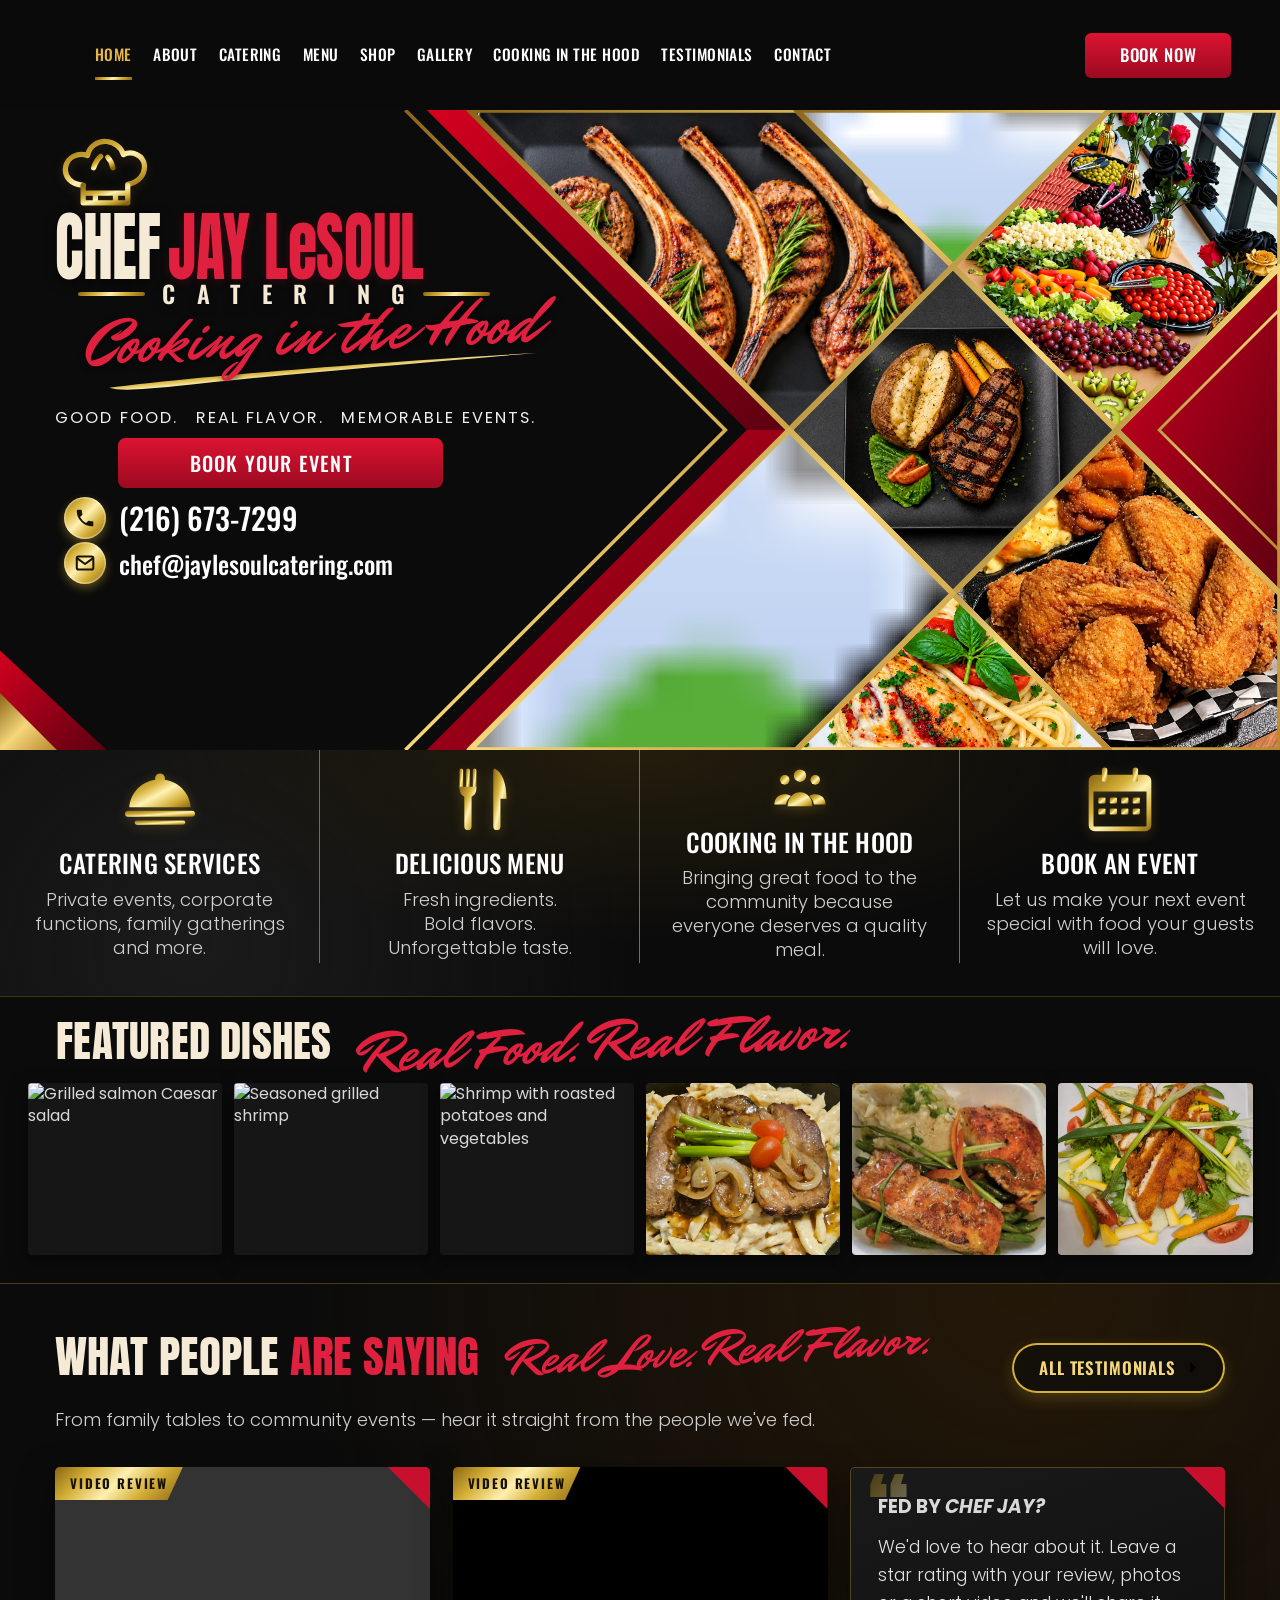
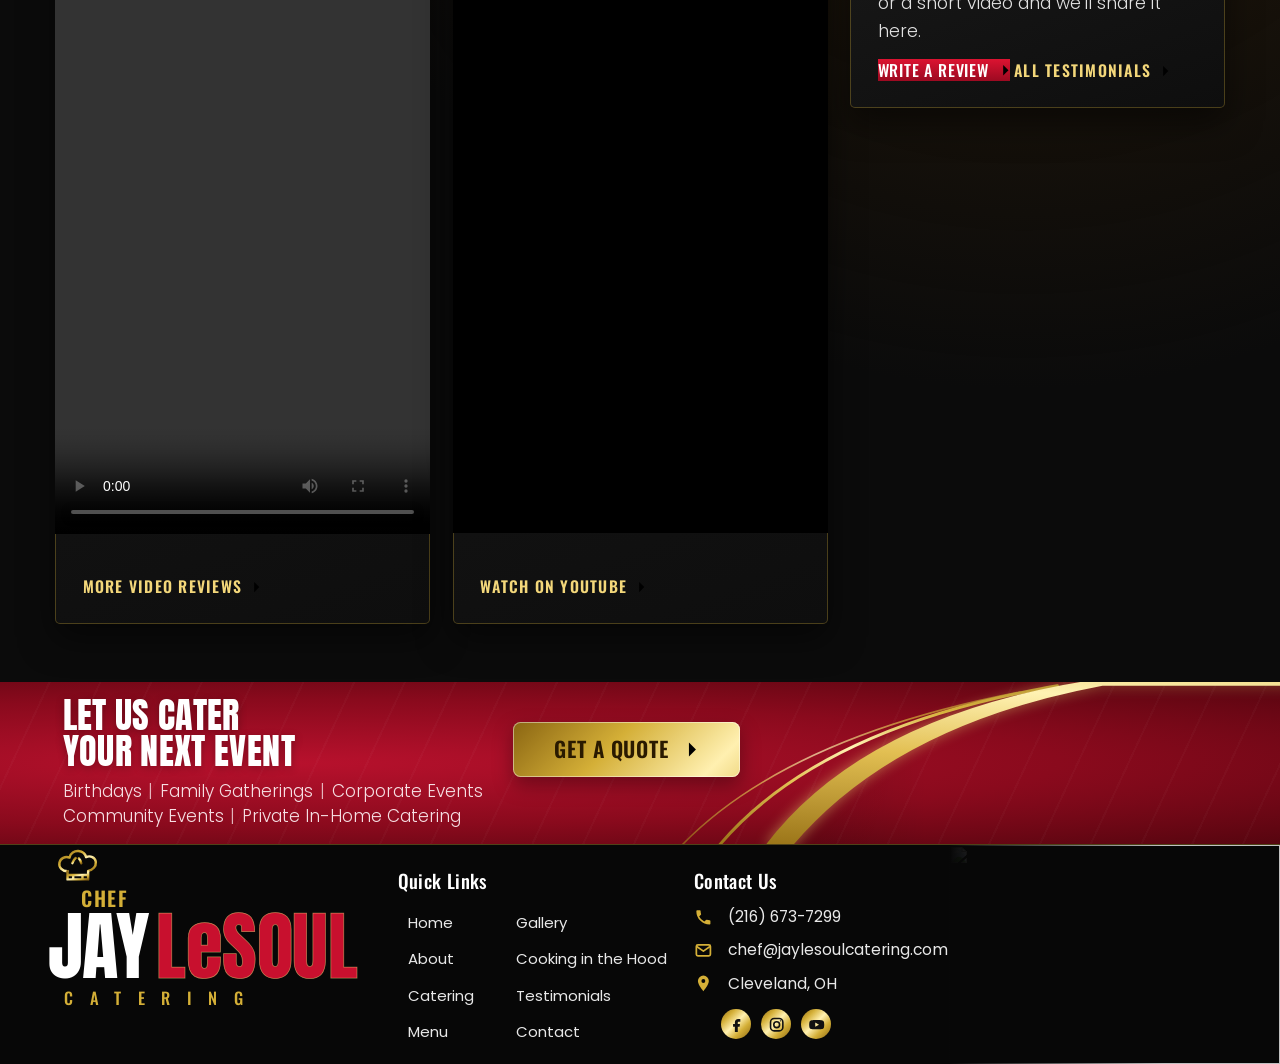
==== index.html @ f5f34d97 "Clean URLs, video fixes, and testimonials system with admin panel - .htaccess: clean URLs (/about in" ====
<!DOCTYPE html>
<html lang="en">
<head>
  <meta charset="UTF-8">
  <meta name="viewport" content="width=device-width, initial-scale=1, viewport-fit=cover">
  <title>Chef Jay LeSoul Catering | Cooking in the Hood — Cleveland, OH</title>
  <meta name="description" content="Chef Jay LeSoul Catering — private dinners, event catering and fruit & veggie platters across Greater Cleveland. Good food. Real flavor. Memorable events.">
  <meta name="theme-color" content="#0a0a0a">
  <link rel="icon" href="assets/images/fav.png">
  <link rel="preconnect" href="https://fonts.googleapis.com">
  <link rel="preconnect" href="https://fonts.gstatic.com" crossorigin>
  <link href="https://fonts.googleapis.com/css2?family=Anton&family=Mr+Dafoe&family=Oswald:wght@400;500;600;700&family=Poppins:wght@300;400;500;600&display=swap" rel="stylesheet">
  <link rel="stylesheet" href="https://cdnjs.cloudflare.com/ajax/libs/font-awesome/7.3.1/css/all.min.css" integrity="sha512-QeR2VH+lsBE5LSAe1Q5EnTBbe7XTBubt8dG93Y7gidSgdMCr8nVqKcfKAMyN96SV8KDbZVTDXChatu5G2KQGzg==" crossorigin="anonymous" referrerpolicy="no-referrer">
  <link rel="stylesheet" href="assets/css/style.css?v=3">
</head>
<body class="page-home">

  <!-- shared SVG defs -->
  <svg width="0" height="0" style="position:absolute" aria-hidden="true">
    <defs>
      <linearGradient id="goldGrad" x1="0" y1="0" x2="1" y2="1"><stop offset="0" stop-color="#8a6512"/><stop offset=".35" stop-color="#d4af37"/><stop offset=".55" stop-color="#fff2b3"/><stop offset=".8" stop-color="#d4af37"/><stop offset="1" stop-color="#8a6512"/></linearGradient>
      <linearGradient id="goldGradH" x1="0" y1="1" x2="1" y2="0"><stop offset="0" stop-color="#9a7418"/><stop offset=".3" stop-color="#e2bf52"/><stop offset=".5" stop-color="#fff2b3"/><stop offset=".75" stop-color="#d4af37"/><stop offset="1" stop-color="#b08a26"/></linearGradient>
      <symbol id="hat" viewBox="0 0 102 80"><g class="hat-o"><path d="M26 54C12 53 4 44 6 33 8 22 20 16 31 20 33 9 43 3 53 4c9 1 17 7 19 15 10-5 23 1 24 12 1 11-7 20-19 22"/><path d="M26 54v20h51V54M26 63h51M40 63v11M63 63v11"/><path d="M38 34c2-6 4-10 8-13M60 34c-1-5-3-9-6-12"/></g></symbol>
      <symbol id="chev" viewBox="0 0 10 16"><path d="M2.5 2l6 6-6 6"/></symbol>
    </defs>
  </svg>

  <div class="progress" id="progress"></div>

  <!-- HEADER -->
  <header class="site-header" id="header">
    <div class="stage header-inner">
      <!-- logo intentionally removed on the home page only (the hero already shows it) -->
      <nav class="nav" id="nav">
        <ul class="nav-list">
          <li><a href="/">Home</a></li>
          <li><a href="/about">About</a></li>
          <li><a href="/catering">Catering</a></li>
          <li><a href="/catering#menu">Menu</a></li>
          <li><a href="/shop">Shop</a></li>
          <li><a href="/gallery">Gallery</a></li>
          <li><a href="/cooking-in-the-hood">Cooking in the Hood</a></li>
          <li><a href="/testimonials">Testimonials</a></li>
          <li><a href="/contact">Contact</a></li>
        </ul>
      </nav>
      <a class="btn-red header-cta" href="/contact#event">Book Now</a>
      <button class="nav-toggle" id="navToggle" aria-label="Open menu" aria-expanded="false" aria-controls="nav"><span></span><span></span><span></span></button>
    </div>
  </header>

<main id="main">

  <!-- ========================= HERO ========================= -->
  <section class="hero">
    <div class="hero-box">
      <svg class="hero-bg" viewBox="-200 0 1800 900" preserveAspectRatio="xMidYMid slice" aria-hidden="true">
        <defs>
          <linearGradient id="hGold" x1="0" y1="0" x2="1" y2="1"><stop offset="0" stop-color="#8a6417"/><stop offset=".5" stop-color="#f5d77a"/><stop offset="1" stop-color="#b8862b"/></linearGradient>
          <linearGradient id="hRed" x1="0" y1="0" x2="1" y2="1"><stop offset="0" stop-color="#d4001f"/><stop offset="1" stop-color="#5c0010"/></linearGradient>
          <clipPath id="hc1"><polygon points="1360,0 1600,0 1600,220 1370,450 1140,220"/></clipPath>
          <clipPath id="hc2"><polygon points="1140,220 1370,450 1140,680 910,450"/></clipPath>
          <clipPath id="hc3"><polygon points="920,0 1360,0 1140,220"/></clipPath>
          <clipPath id="hc4"><polygon points="910,450 1140,680 920,900 460,900"/></clipPath>
          <clipPath id="hc5"><polygon points="920,900 1140,680 1360,900"/></clipPath>
          <clipPath id="hc6"><polygon points="1370,450 1600,680 1600,900 1360,900 1140,680"/></clipPath>
          <clipPath id="hc7"><polygon points="460,0 920,0 1140,220 910,450"/></clipPath>
        </defs>
        <rect x="-200" width="1800" height="900" fill="#0b0b0b"/>
        <polygon points="400,0 460,0 910,450 850,450" fill="url(#hRed)"/>
        <polygon points="850,450 910,450 460,900 400,900" fill="url(#hRed)"/>
        <polyline points="370,0 820,450 370,900" fill="none" stroke="url(#hGold)" stroke-width="5"/>
        <polygon points="-200,760 -200,900 -50,900" fill="url(#hRed)"/>
        <polygon points="-200,820 -200,900 -120,900" fill="url(#hGold)"/>
        <image href="assets/images/new-img-hero-1.jpeg" x="1140" y="0"   width="460" height="450" preserveAspectRatio="xMidYMid slice" clip-path="url(#hc1)"/>
        <image href="assets/images/stack-black-plate.jpeg" x="910"  y="220" width="460" height="460" preserveAspectRatio="xMidYMid slice" clip-path="url(#hc2)"/>
        <image href="assets/images/gallery-12.jpeg" x="920"  y="0"   width="440" height="220" preserveAspectRatio="xMidYMid slice" clip-path="url(#hc3)"/>
        <image href="assets/images/img-new-add.jpeg" x="460"  y="450" width="680" height="450" preserveAspectRatio="xMidYMid slice" clip-path="url(#hc4)"/>
        <image href="assets/images/new-img-hero-6.jpeg" x="920"  y="680" width="440" height="220" preserveAspectRatio="xMidYMid slice" clip-path="url(#hc5)"/>
        <image href="assets/images/new-img-hero-5.jpeg" x="1140" y="450" width="460" height="450" preserveAspectRatio="xMidYMid slice" clip-path="url(#hc6)"/>
        <image href="assets/images/lamb-chop.jpeg" x="460"  y="0"   width="680" height="450" preserveAspectRatio="xMidYMid slice" clip-path="url(#hc7)"/>
        <polygon points="1370,450 1600,220 1600,680" fill="url(#hRed)"/>
        <polygon points="1430,450 1600,280 1600,620" fill="none" stroke="url(#hGold)" stroke-width="4"/>
        <g fill="none" stroke="url(#hGold)" stroke-width="8" stroke-linejoin="round">
          <polygon points="460,0 920,0 1140,220 910,450"/>
          <polygon points="920,0 1360,0 1140,220"/>
          <polygon points="1360,0 1600,0 1600,220 1370,450 1140,220"/>
          <polygon points="1140,220 1370,450 1140,680 910,450"/>
          <polygon points="1370,450 1600,220 1600,680"/>
          <polygon points="1370,450 1600,680 1600,900 1360,900 1140,680"/>
          <polygon points="920,900 1140,680 1360,900"/>
          <polygon points="910,450 1140,680 920,900 460,900"/>
        </g>
      </svg>

      <div class="hero-text">
        <h1 class="wm">
          <svg class="wm-hat" aria-hidden="true"><use href="#hat"/></svg>
          <span class="wm-line">CHEF<em>JAY LeSOUL</em></span>
          <span class="wm-cat"><i></i><b>CATERING</b><i></i></span>
        </h1>
        <p class="wm-script">Cooking in the Hood
          <svg class="brush" viewBox="0 0 440 40" preserveAspectRatio="none" aria-hidden="true"><path d="M4 30C90 18 230 8 436 5 300 14 170 22 70 34 40 37 14 38 4 30Z" fill="url(#goldGrad)"/></svg>
        </p>
        <p class="hero-tag">GOOD FOOD.<i></i>REAL FLAVOR.<i></i>MEMORABLE EVENTS.</p>
        <a href="/contact#event" class="btn-red btn-book">Book Your Event <i class="fa fa-angle-right"></i></a>
        <ul class="hero-contact">
          <li><a href="tel:+12166737299"><span class="hc-ico"><svg viewBox="0 0 24 24" fill="currentColor"><path d="M6.6 10.8a15.1 15.1 0 0 0 6.6 6.6l2.2-2.2a1 1 0 0 1 1-.25c1.1.37 2.3.57 3.6.57a1 1 0 0 1 1 1V20a1 1 0 0 1-1 1A17 17 0 0 1 3 4a1 1 0 0 1 1-1h3.5a1 1 0 0 1 1 1c0 1.25.2 2.45.57 3.57a1 1 0 0 1-.25 1z"/></svg></span>(216) 673-7299</a></li>
          <li><a href="mailto:chef@jaylesoulcatering.com"><span class="hc-ico"><svg viewBox="0 0 24 24" fill="none" stroke="currentColor" stroke-width="2.2" stroke-linejoin="round"><rect x="3" y="5" width="18" height="14" rx="2"/><path d="m3.5 7 8.5 6 8.5-6"/></svg></span>chef@jaylesoulcatering.com</a></li>
        </ul>
      </div>
    </div>
  </section>
  <!-- SERVICES STRIP -->
  <section class="services">
    <div class="stage svc-grid">
      <a href="/catering" class="svc reveal">
        <svg viewBox="0 0 64 56"><path d="M32 7a4 4 0 0 1 4 4v1.3C48 14.2 56.5 23.5 57.5 35h-51C7.5 23.5 16 14.2 28 12.3V11a4 4 0 0 1 4-4Z"/><rect x="3" y="38" width="58" height="5" rx="2.5"/><rect x="11" y="46" width="42" height="3.5" rx="1.75"/></svg>
        <h3>Catering Services</h3><p>Private events, corporate functions, family gatherings and more.</p>
      </a>
      <a href="/catering#menu" class="svc reveal" data-delay="100">
        <svg viewBox="0 0 64 56"><rect x="15" y="3" width="3" height="17" rx="1.5"/><rect x="20.5" y="3" width="3" height="17" rx="1.5"/><rect x="26" y="3" width="3" height="17" rx="1.5"/><path d="M15 18h14v2a7 7 0 0 1-4 6.3V51a3 3 0 0 1-6 0V26.3A7 7 0 0 1 15 20z"/><path d="M44 3c6.5 3 10 12.5 10 25h-5v23a3 3 0 0 1-6 0V5a2 2 0 0 1 1-2z"/></svg>
        <h3>Delicious Menu</h3><p>Fresh ingredients.<br>Bold flavors.<br>Unforgettable taste.</p>
      </a>
      <a href="/cooking-in-the-hood" class="svc reveal" data-delay="200">
        <svg viewBox="0 0 64 56"><circle cx="32" cy="13" r="7.5"/><circle cx="13.5" cy="18" r="5.8"/><circle cx="50.5" cy="18" r="5.8"/><path d="M17 50c0-10 6.5-17 15-17s15 7 15 17z"/><path d="M1 48c0-7.5 5-12.5 12.5-12.5 3 0 5.5.8 7.5 2.2-3.3 3-5.4 6.4-6 10.3z"/><path d="M63 48c0-7.5-5-12.5-12.5-12.5-3 0-5.5.8-7.5 2.2 3.3 3 5.4 6.4 6 10.3z"/></svg>
        <h3>Cooking in the Hood</h3><p>Bringing great food to the community because everyone deserves a quality meal.</p>
      </a>
      <a href="/contact" class="svc reveal" data-delay="300">
        <svg viewBox="0 0 64 56"><path fill-rule="evenodd" d="M11 8h42a5 5 0 0 1 5 5v37a5 5 0 0 1-5 5H11a5 5 0 0 1-5-5V13a5 5 0 0 1 5-5Zm-1 14v28a1 1 0 0 0 1 1h42a1 1 0 0 0 1-1V22Z"/><rect x="17" y="2" width="4.5" height="12" rx="2.25"/><rect x="42.5" y="2" width="4.5" height="12" rx="2.25"/><rect x="14" y="27" width="6" height="5" rx="1"/><rect x="23.5" y="27" width="6" height="5" rx="1"/><rect x="33" y="27" width="6" height="5" rx="1"/><rect x="42.5" y="27" width="6" height="5" rx="1"/><rect x="14" y="36" width="6" height="5" rx="1"/><rect x="23.5" y="36" width="6" height="5" rx="1"/><rect x="33" y="36" width="6" height="5" rx="1"/><rect x="42.5" y="36" width="6" height="5" rx="1"/></svg>
        <h3>Book an Event</h3><p>Let us make your next event special with food your guests will love.</p>
      </a>
    </div>
  </section>

  <!-- FEATURED DISHES -->
  <section class="featured">
    <div class="stage">
      <div class="f-head"><h2>FEATURED DISHES</h2><span class="f-script">Real Food. Real Flavor.</span></div>
      <div class="f-row">
        <a href="/gallery" class="f-card reveal"><img src="assets/images/food-3.jpeg" alt="Grilled salmon Caesar salad" loading="lazy"></a>
        <a href="/gallery" class="f-card reveal" data-delay="60"><img src="assets/images/home-img-4.jpeg" alt="Seasoned grilled shrimp" loading="lazy"></a>
        <a href="/gallery" class="f-card reveal" data-delay="120"><img src="assets/images/new-gallery-4.jpeg" alt="Shrimp with roasted potatoes and vegetables" loading="lazy"></a>
        <a href="/gallery" class="f-card reveal" data-delay="180"><img src="assets/images/feature-dish-3.jpeg" alt="Chicken with peppers and onions" loading="lazy"></a>
        <a href="/gallery" class="f-card reveal" data-delay="240"><img src="assets/images/feature-dish-2.jpeg" alt="Grilled steak dinner" loading="lazy"></a>
        <a href="/gallery" class="f-card reveal" data-delay="300"><img src="assets/images/feature-dish-1.jpeg" alt="Fried chicken platter" loading="lazy"></a>
      </div>
    </div>
  </section>

  <!-- TESTIMONIALS -->
  <section class="testi" id="testimonials">
    <div class="stage">
      <div class="t-head reveal">
        <h2>WHAT PEOPLE <em>ARE SAYING</em></h2><span class="f-script">Real Love. Real Flavor.</span>
        <a href="/testimonials" class="btn-gold">All Testimonials <svg class="chev"><use href="#chev"/></svg></a>
      </div>
      <p class="t-intro reveal" data-delay="60">From family tables to community events — hear it straight from the people we've fed.</p>
      <div class="t-grid">
        <article class="t-card reveal">
          <div class="t-media vert"><span class="t-kind">Video Review</span>
            <video src="assets/images/testimonial-video-32.mp4#t=0.1" controls playsinline preload="metadata"></video>
          </div>
          <div class="t-body"><a class="t-src" href="/testimonials">More Video Reviews <svg class="chev"><use href="#chev"/></svg></a></div>
        </article>
        <article class="t-card reveal" data-delay="100">
          <div class="t-media vert"><span class="t-kind">Video Review</span>
            <iframe src="https://www.youtube-nocookie.com/embed/Of20yQSj1rA?rel=0&amp;playsinline=1" title="Video testimonial on YouTube" loading="lazy" allow="accelerometer; autoplay; clipboard-write; encrypted-media; gyroscope; picture-in-picture; web-share" allowfullscreen></iframe>
          </div>
          <div class="t-body"><a class="t-src" href="https://youtube.com/shorts/Of20yQSj1rA" target="_blank" rel="noopener">Watch on YouTube <svg class="chev"><use href="#chev"/></svg></a></div>
        </article>
        <article class="t-card t-cta reveal" data-delay="200">
          <div class="t-body"><span class="t-mark" aria-hidden="true">&ldquo;</span>
            <h3>FED BY <em>CHEF JAY?</em></h3>
            <p>We'd love to hear about it. Leave a star rating with your review, photos or a short video and we'll share it here.</p>
            <a href="/account/submit" class="btn-red">Write a Review <svg class="chev"><use href="#chev"/></svg></a>
            <a class="t-src" href="/testimonials">All Testimonials <svg class="chev"><use href="#chev"/></svg></a>
          </div>
        </article>
      </div>
    </div>
  </section>

  <!-- CTA BAND -->
  <section class="cta">
    <div class="cta-media"><img src="assets/images/gallery-14.jpeg" alt="Seasoned grilled shrimp" loading="lazy"></div>
    <svg class="cta-swoosh" viewBox="0 0 404 130" aria-hidden="true">
      <path class="sw-line" pathLength="100" stroke-width="1.2" opacity=".7" d="M-74 130Q10 44 196 8"/>
      <path class="sw-line" pathLength="100" stroke-width="2.4" d="M-44 130Q36 36 226 3"/>
      <path class="sw-ribbon" d="M-8 131Q70 28 250 -1L3000 -1 3000 3 262 3Q96 34 14 131Z"/>
    </svg>
    <div class="stage">
      <div class="cta-copy reveal">
        <h2>LET US CATER<br>YOUR NEXT EVENT</h2>
        <p>Birthdays<span>|</span>Family Gatherings<span>|</span>Corporate Events<br>Community Events<span>|</span>Private In-Home Catering</p>
      </div>
      <a href="/contact#event" class="btn-quote">GET A QUOTE <svg class="chev"><use href="#chev"/></svg></a>
    </div>
  </section>

</main>

<!-- FOOTER -->
<footer class="site-footer">
  <div class="f-img"><img src="assets/images/gallery-13.jpeg" alt="" loading="lazy"></div>
  <div class="stage">
    <a class="logo f-logo" href="/" style="--s:60" aria-label="Chef Jay LeSoul Catering home">
      <span class="l-top"><small>CHEF</small><svg class="l-hat"><use href="#hat"/></svg></span>
      <span class="l-main"><b>JAY</b><i>LeSOUL</i></span>
      <span class="l-sub">CATERING</span>
    </a>
    <div class="f-col f-links">
      <h4>Quick Links</h4>
      <ul>
        <li><a href="/"><i class="fa fa-angle-right"></i> Home</a></li>
        <li><a href="/about"><i class="fa fa-angle-right"></i> About</a></li>
        <li><a href="/catering"><i class="fa fa-angle-right"></i> Catering</a></li>
        <li><a href="/catering#menu"><i class="fa fa-angle-right"></i> Menu</a></li>
        <li><a href="/gallery"><i class="fa fa-angle-right"></i> Gallery</a></li>
        <li><a href="/cooking-in-the-hood"><i class="fa fa-angle-right"></i> Cooking in the Hood</a></li>
        <li><a href="/testimonials"><i class="fa fa-angle-right"></i> Testimonials</a></li>
        <li><a href="/contact"><i class="fa fa-angle-right"></i> Contact</a></li>
      </ul>
    </div>
    <div class="f-col f-contact">
      <h4>Contact Us</h4>
      <ul>
        <li><svg viewBox="0 0 24 24" fill="currentColor"><path d="M6.6 10.8a15.1 15.1 0 0 0 6.6 6.6l2.2-2.2a1 1 0 0 1 1-.25c1.1.37 2.3.57 3.6.57a1 1 0 0 1 1 1V20a1 1 0 0 1-1 1A17 17 0 0 1 3 4a1 1 0 0 1 1-1h3.5a1 1 0 0 1 1 1c0 1.25.2 2.45.57 3.57a1 1 0 0 1-.25 1z"/></svg><a href="tel:+12166737299">(216) 673-7299</a></li>
        <li><svg viewBox="0 0 24 24" fill="none" stroke="currentColor" stroke-width="2.2" stroke-linejoin="round"><rect x="3" y="5" width="18" height="14" rx="2"/><path d="m3.5 7 8.5 6 8.5-6"/></svg><a href="mailto:chef@jaylesoulcatering.com">chef@jaylesoulcatering.com</a></li>
        <li><svg viewBox="0 0 24 24" fill="currentColor"><path d="M12 2a7 7 0 0 0-7 7c0 5 7 13 7 13s7-8 7-13a7 7 0 0 0-7-7zm0 9.5A2.5 2.5 0 1 1 12 6.5a2.5 2.5 0 0 1 0 5z"/></svg>Cleveland, OH</li>
      </ul>
      <div class="socials">
        <a href="https://www.facebook.com/profile.php?id=61592830652017" target="_blank" aria-label="Facebook"><svg viewBox="0 0 24 24" fill="currentColor"><path d="M14 8h3V4h-3c-2.8 0-4.5 1.8-4.5 4.6V11H7v4h2.5v7h4v-7H16l.5-4h-3V9c0-.6.4-1 1-1z"/></svg></a>
        <a href="https://www.instagram.com/jamesthomasgarrett/" target="_blank" aria-label="Instagram"><svg viewBox="0 0 24 24" fill="none" stroke="currentColor" stroke-width="2.2"><rect x="3.5" y="3.5" width="17" height="17" rx="5"/><circle cx="12" cy="12" r="4"/><circle cx="17.3" cy="6.7" r="1" fill="currentColor" stroke="none"/></svg></a>
        <a href="https://www.youtube.com/@jamesthomasgarrettiii3124" target="_blank" aria-label="YouTube"><svg viewBox="0 0 24 24" fill="currentColor"><path d="M22 8.2a3 3 0 0 0-2.1-2.1C18 5.6 12 5.6 12 5.6s-6 0-7.9.5A3 3 0 0 0 2 8.2 31 31 0 0 0 1.6 12 31 31 0 0 0 2 15.8a3 3 0 0 0 2.1 2.1c1.9.5 7.9.5 7.9.5s6 0 7.9-.5a3 3 0 0 0 2.1-2.1 31 31 0 0 0 .4-3.8 31 31 0 0 0-.4-3.8zM10 15V9l5.2 3z"/></svg></a>
      </div>
    </div>
  </div>
</footer>

<a href="#" class="to-top" id="toTop" aria-label="Back to top">↑</a>
<script src="assets/js/script.js?v=3"></script>
</body>
</html>
---- assets/css/style.css ----
/* =========================================================
   CHEF JAY LeSOUL CATERING — assets/css/style.css
   1u = 1px of the 1024px desktop design. Every size uses --u,
   so the whole site scales as one picture: phone = desktop, smaller.
   ========================================================= */
:root{
  --u:min(calc(100vw / 1024), 1.6px);
  --black:#0a0a0a;--red:#c8102e;--red-d:#8a0a1d;--gold:#d4af37;--gold-l:#f3d77a;
  --cream:#f4ead6;
  --goldgrad:linear-gradient(135deg,#8a6512 0%,#d4af37 24%,#fff0b0 48%,#d4af37 70%,#8a6512 100%);
  --kraftgrad:linear-gradient(160deg,#f2e7cf 0%,#e4d6b8 55%,#d6c49e 100%);
  --marble:
    linear-gradient(118deg,rgba(0,0,0,0) 0 6%,rgba(0,0,0,.045) 12%,rgba(0,0,0,0) 19%),
    linear-gradient(118deg,rgba(0,0,0,0) 0 36%,rgba(0,0,0,.04) 43%,rgba(0,0,0,0) 50%),
    linear-gradient(160deg,#ffffff 0%,#fbfaf8 55%,#f2efea 100%);
  --darkband:radial-gradient(ellipse at 50% 0%,#231d0c 0%,rgba(10,10,10,0) 55%),radial-gradient(circle at 15% 80%,#1b1b1b,transparent 40%),#0b0b0b;
  --f-disp:'Anton',Impact,sans-serif;--f-head:'Oswald',sans-serif;--f-script:'Mr Dafoe',cursive;--f-body:'Poppins',system-ui,sans-serif;
  --hh:calc(88*var(--u));--ease:cubic-bezier(.2,.75,.2,1);
}
/* exact width without the scrollbar */
@supports (width:1cqw){:root{--u:min(calc(100cqw / 1024), 1.6px)}}

/* ---------- base ---------- */
*{box-sizing:border-box;margin:0;padding:0}
html{scroll-behavior:smooth;-webkit-text-size-adjust:100%;text-size-adjust:100%;overflow-x:hidden}
body{font-family:var(--f-body);background:var(--black);color:#222;overflow-x:hidden;line-height:1.4;container-type:inline-size}
body.page-shop{color:#eee}
body.nav-lock{overflow:hidden}
img{display:block;max-width:100%}
a{color:inherit;text-decoration:none}
ul{list-style:none}
button{font:inherit;border:0;background:none;cursor:pointer}
.stage{position:relative;margin:0 auto;max-width:calc(1024*var(--u))}

/* ---------- progress / to-top / reveal ---------- */
.progress{position:fixed;top:0;left:0;height:3px;width:0;background:var(--goldgrad);z-index:1000}
.to-top{position:fixed;right:20px;bottom:20px;width:46px;height:46px;border-radius:50%;background:var(--goldgrad);color:#1a1200;display:grid;place-items:center;font-size:20px;font-weight:700;box-shadow:0 10px 25px rgba(0,0,0,.35);opacity:0;visibility:hidden;transform:translateY(20px);transition:.4s var(--ease);z-index:800}
.to-top.show{opacity:1;visibility:visible;transform:none}
.reveal{opacity:0;transform:translateY(24px);transition:opacity .9s var(--ease),transform .9s var(--ease)}
.reveal.in{opacity:1;transform:none}
@media(prefers-reduced-motion:reduce){.reveal{opacity:1;transform:none;transition:none}*{animation:none!important}}

@keyframes shine{to{background-position:200% center}}
@keyframes fadeIn{to{opacity:1}}
@keyframes draw{to{stroke-dashoffset:0}}
@keyframes kb{from{transform:scale(1.02)}to{transform:scale(1.12)}}
@keyframes float{0%,100%{transform:translateY(0) rotate(-3deg)}50%{transform:translateY(-10px) rotate(-1deg)}}

/* ---------- buttons ---------- */
.btn-red,.btn-gold,.btn-goldfill{display:inline-flex;align-items:center;justify-content:center;gap:calc(10*var(--u));font-family:var(--f-head);letter-spacing:.05em;text-transform:uppercase;white-space:nowrap;transition:transform .3s var(--ease),box-shadow .3s,filter .3s,background .3s}
.btn-red{background:linear-gradient(180deg,#dc1331,#9c0a21);color:#fff;font-weight:500;}
.btn-red:hover{transform:translateY(-2px);filter:brightness(1.08);box-shadow:inset 0 0 0 1.5px var(--gold-l),0 10px 24px rgba(200,16,46,.45)}
.btn-gold{color:#1d1300;font-weight:600;background:#fff;box-shadow:inset 0 0 0 2px var(--gold),0 6px 16px rgba(212,175,55,.22)}
.btn-gold:hover{transform:translateY(-2px);background:var(--goldgrad);background-size:200% auto;box-shadow:0 10px 24px rgba(212,175,55,.4)}
.btn-goldfill{gap:calc(12*var(--u));background:var(--goldgrad);background-size:200% auto;color:#2a1a00;font-weight:600;box-shadow:0 8px 20px rgba(0,0,0,.35),inset 0 0 0 1px rgba(255,255,255,.45);animation:shine 5s linear infinite}
.btn-goldfill:hover{transform:translateY(-2px)}
.chev{width:.55em;height:.9em;flex-shrink:0;transition:transform .3s}
.chev path{fill:none;stroke:currentColor;stroke-width:2.6;stroke-linecap:round;stroke-linejoin:round}
a:hover>.chev{transform:translateX(3px)}

/* ---------- logo (size via --s) ---------- */
.logo{display:inline-flex;flex-direction:column;align-items:flex-start;font-size:calc(var(--s)*var(--u));line-height:1;flex-shrink:0}
.l-top{display:flex;align-items:flex-end;gap:.1em;height:.72em;margin-left:.45em}
.l-top small{font-family:var(--f-head);font-weight:600;font-size:.27em;letter-spacing:.08em;color:var(--gold);margin-bottom:.06em}
.l-hat{width:.55em;height:.95em;margin:0 0 .1em -1.05em}
.l-main{display:flex;gap:.1em;font-family:var(--f-disp);font-size:1em;letter-spacing:-.005em;line-height:1}
.l-main b{font-weight:400;color:#fff}
.l-main i{font-style:normal;color:var(--red);-webkit-text-stroke:.01em rgba(243,215,122,.55)}
.l-sub{font-family:var(--f-head);font-weight:500;font-size:.22em;letter-spacing:1em;color:var(--gold);margin:.35em 0 0 1em}
.hat-o{fill:none;stroke:url(#goldGrad);stroke-width:6;stroke-linecap:round;stroke-linejoin:round}

/* ---------- header ---------- */
.site-header{position:fixed;top:0;left:0;right:0;z-index:900;height:var(--hh);background:#0a0a0a;transition:box-shadow .3s}
.site-header.scrolled{box-shadow:0 10px 30px rgba(0,0,0,.55)}
.header-inner{display:flex;justify-content:space-between;align-items:center;height:100%;padding:0 calc(39*var(--u)) 0 calc(40*var(--u))}
.site-header .logo{width:calc(182*var(--u))}
.nav{display:flex;align-items:center;margin-left:calc(80*var(--u))}
.nav-list{display:flex;gap:calc(23*var(--u))}
.nav-list a{position:relative;display:block;padding:calc(6*var(--u)) 0;font-family:var(--f-head);font-weight:500;font-size:calc(12.3*var(--u));letter-spacing:.03em;text-transform:uppercase;color:#fff;white-space:nowrap;transition:color .3s}
.nav-list a::after{content:"";position:absolute;left:0;bottom:calc(-5*var(--u));height:calc(2*var(--u));width:0;background:var(--goldgrad);transition:width .35s var(--ease)}
.nav-list a:hover,.nav-list a.active{color:#e2b64b}
.nav-list a:hover::after,.nav-list a.active::after{width:100%}
.header-cta{margin-left:auto;width:calc(117*var(--u));height:calc(36*var(--u));border-radius:calc(5*var(--u));font-size:calc(13.5*var(--u))}

/* =========================================================
   SHARED HERO PIECES (inner pages)
   ========================================================= */
.phero,.about{position:relative;margin-top:var(--hh);overflow:hidden;color:#1d1d1d;background:var(--marble)}
.phero-streak,.about-streak{position:absolute;top:0;height:100%;right:calc(150*var(--u));width:calc(260*var(--u));z-index:1;pointer-events:none;overflow:visible}
.phero-swoosh,.about-swoosh,.shero-swoosh{position:absolute;left:0;bottom:0;width:calc(430*var(--u));height:calc(56*var(--u));z-index:1;pointer-events:none}
.eyebrow{display:inline-flex;align-items:center;gap:calc(10*var(--u));font-family:var(--f-head);font-weight:600;font-size:calc(12*var(--u));letter-spacing:.42em;color:var(--red);text-transform:uppercase}
.eyebrow::before{content:"";width:calc(34*var(--u));height:calc(3*var(--u));border-radius:3px;background:var(--goldgrad)}
.phero h1,.about h1{margin-top:calc(10*var(--u));font-family:var(--f-disp);font-weight:400;font-size:calc(62*var(--u));line-height:.94;letter-spacing:-.005em;color:#111;text-shadow:0 2px 6px rgba(0,0,0,.1)}
.phero h1 em,.about h1 em{font-style:normal;color:var(--red);text-shadow:0 2px 8px rgba(200,16,46,.2)}
.phero-script,.about-script{position:relative;display:inline-block;margin:calc(8*var(--u)) 0 0 calc(4*var(--u));font-family:var(--f-script);font-size:calc(38*var(--u));line-height:1.1;color:#9b0d24;transform:rotate(-2deg);transform-origin:left center;white-space:nowrap}
.brush{position:absolute;left:3%;bottom:calc(-8*var(--u));width:94%;height:calc(14*var(--u));z-index:-1}
.phero-copy,.about-copy{margin-top:calc(24*var(--u));font-size:calc(15*var(--u));font-weight:300;line-height:1.62;color:#2a2a2a}
.phero-copy p+p,.about-copy p+p{margin-top:calc(12*var(--u))}
.phero-copy strong,.about-copy strong{font-weight:600;color:#111}
.phero-copy .hl,.about-copy .hl{color:var(--red);font-weight:500}
.phero-btns,.about-btns{display:flex;gap:calc(16*var(--u));margin-top:calc(30*var(--u))}
.phero-btns .btn-red,.phero-btns .btn-gold,.about-btns .btn-red,.about-btns .btn-gold{height:calc(46*var(--u));padding:0 calc(30*var(--u));border-radius:calc(30*var(--u));font-size:calc(15*var(--u));gap:calc(12*var(--u))}

.phero .stage{display:grid;grid-template-columns:calc(500*var(--u)) 1fr;gap:calc(34*var(--u));align-items:center;padding:calc(44*var(--u)) calc(40*var(--u)) calc(60*var(--u)) calc(44*var(--u));z-index:2}

/* accent triangles */
.p-acc{position:absolute;width:0;height:0;pointer-events:none;z-index:2;border-style:solid}
.p-red{border-color:#c8102e transparent transparent;filter:drop-shadow(0 6px 10px rgba(200,16,46,.35))}
.p-blk{border-color:#111 transparent transparent}
.p-gold{border-color:transparent transparent #d4af37;filter:drop-shadow(0 4px 8px rgba(212,175,55,.4))}

/* angled photo frame (catering, cooking in the hood) */
.frame{position:relative;justify-self:end;width:calc(430*var(--u));aspect-ratio:430/290}
.frame-gold,.frame-img{position:absolute;clip-path:polygon(0 0,88% 0,100% 16%,100% 100%,12% 100%,0 84%)}
.frame-gold{inset:0;background:var(--goldgrad);box-shadow:0 20px 50px rgba(0,0,0,.25)}
.frame-img{inset:calc(5*var(--u));overflow:hidden;background:#1b1b1b}
.frame-img img{width:100%;height:100%;object-fit:cover;transition:transform 1s var(--ease)}
.frame:hover .frame-img img{transform:scale(1.04)}
.frame .p-red{top:calc(-16*var(--u));right:calc(-20*var(--u));border-width:calc(56*var(--u)) calc(32*var(--u)) 0}
.frame .p-blk{bottom:calc(-18*var(--u));right:calc(60*var(--u));border-width:calc(48*var(--u)) calc(28*var(--u)) 0}
.frame .p-gold{top:calc(70*var(--u));left:calc(-24*var(--u));border-width:0 calc(20*var(--u)) calc(34*var(--u))}

/* black/gold badge */
.badge{position:absolute;left:calc(-28*var(--u));bottom:calc(30*var(--u));display:flex;align-items:center;gap:calc(12*var(--u));padding:calc(12*var(--u)) calc(18*var(--u)) calc(12*var(--u)) calc(16*var(--u));background:linear-gradient(135deg,#1a1a1a,#060606);color:#fff;border-radius:calc(8*var(--u));box-shadow:inset 0 0 0 2px var(--gold),0 14px 30px rgba(0,0,0,.4);z-index:3}
.badge b{font-family:var(--f-disp);font-weight:400;font-size:calc(40*var(--u));line-height:1;background:var(--goldgrad);-webkit-background-clip:text;background-clip:text;color:transparent}
.badge span{font-family:var(--f-head);font-weight:500;font-size:calc(13*var(--u));line-height:1.25;letter-spacing:.03em;text-transform:uppercase;max-width:calc(110*var(--u))}
.badge svg{width:calc(34*var(--u));height:calc(34*var(--u));fill:url(#goldGrad);flex-shrink:0}
.badge span b{display:block;font-family:var(--f-script);font-size:calc(20*var(--u));letter-spacing:0;text-transform:none}

/* =========================================================
   DARK ICON BANDS (catering, cooking in the hood, about, contact)
   ========================================================= */
.styles,.does,.stats,.info{color:#fff;background:var(--darkband)}
.styles-grid,.does-grid,.stats-grid{display:grid;grid-template-columns:repeat(4,1fr);padding:calc(34*var(--u)) 0}
.info-grid{display:grid;grid-template-columns:repeat(3,1fr);padding:calc(34*var(--u)) 0}
.sty,.do,.stat,.inf{display:flex;flex-direction:column;align-items:center;text-align:center;padding:calc(6*var(--u)) calc(18*var(--u));border-right:1px solid rgba(255,255,255,.12);transition:transform .4s var(--ease)}
.sty:last-child,.do:last-child,.stat:last-child,.inf:last-child{border-right:0}
.sty:hover,.do:hover,.stat:hover,.inf:hover{transform:translateY(-4px)}
.sty svg,.do svg,.inf svg{width:calc(60*var(--u));height:calc(52*var(--u));fill:url(#goldGrad);filter:drop-shadow(0 3px 6px rgba(212,175,55,.25));transition:transform .5s var(--ease)}
.sty:hover svg,.do:hover svg{transform:scale(1.1)}
.sty h3,.do h3,.stat h3,.inf h3{margin:calc(10*var(--u)) 0 calc(5*var(--u));font-family:var(--f-head);font-weight:500;font-size:calc(18*var(--u));letter-spacing:.02em;text-transform:uppercase}
.sty p,.do p,.stat p,.inf p{font-size:calc(13.5*var(--u));font-weight:300;line-height:1.35;color:#d0d0d0}
.stat b{font-family:var(--f-disp);font-weight:400;font-size:calc(46*var(--u));line-height:1;background:var(--goldgrad);-webkit-background-clip:text;background-clip:text;color:transparent;filter:drop-shadow(0 3px 6px rgba(212,175,55,.25))}
.inf{padding:calc(6*var(--u)) calc(22*var(--u))}
.inf svg{width:calc(56*var(--u));height:calc(50*var(--u))}
.inf p{line-height:1.4;max-width:calc(260*var(--u))}

/* white cards with gold/red corner (menu + get involved) */
.m-card,.h-card{position:relative;padding:calc(22*var(--u));border-radius:calc(4*var(--u));box-shadow:0 10px 26px rgba(0,0,0,.08),inset 0 0 0 1px rgba(212,175,55,.35);overflow:hidden;transition:transform .4s var(--ease),box-shadow .4s}
.m-card:hover,.h-card:hover{transform:translateY(-4px);box-shadow:0 18px 36px rgba(0,0,0,.12),inset 0 0 0 1px var(--gold)}
.m-card::before,.h-card::before{content:"";position:absolute;top:0;right:0;width:calc(46*var(--u));height:calc(46*var(--u));background:var(--goldgrad);clip-path:polygon(100% 0,0 0,100% 100%)}
.m-card::after,.h-card::after{content:"";position:absolute;top:0;right:0;width:calc(22*var(--u));height:calc(22*var(--u));background:var(--red);clip-path:polygon(100% 0,0 0,100% 100%)}

/* =========================================================
   HOME
   ========================================================= */
.hero{margin-top:var(--hh);background:#fff;overflow:hidden}
.hero-box{position:relative;margin:0 auto;height:calc(512*var(--u))}
.hero-bg{position:absolute;inset:0;width:100%;height:100%;z-index:0}
.hero-text{position:absolute;left:calc(44*var(--u));top:calc(22*var(--u));z-index:2}
.wm{display:block;font-weight:400}
.wm-hat{display:block;width:calc(80*var(--u));height:calc(56*var(--u));filter:drop-shadow(0 3px 5px rgba(138,101,18,.25))}
.wm-line{display:block;margin-top:calc(14*var(--u));font-family:var(--f-disp);font-size:calc(48*var(--u));line-height:1;letter-spacing:-.005em;white-space:nowrap;color:#111;transform:scaleY(1.28);transform-origin:left bottom;text-shadow:0 2px 6px rgba(0,0,0,.12)}
.wm-line em{font-style:normal;color:var(--red);margin-left:.12em;text-shadow:0 2px 8px rgba(200,16,46,.2)}
.wm-cat{display:flex;align-items:center;gap:calc(14*var(--u));width:calc(330*var(--u));height:calc(22*var(--u));margin:calc(-4*var(--u)) 0 0 calc(18*var(--u))}
.wm-cat i{flex:1;height:calc(3*var(--u));border-radius:3px;background:var(--goldgrad)}
.wm-cat b{font-family:var(--f-head);font-weight:600;font-size:calc(19*var(--u));letter-spacing:.9em;margin-right:-.9em;line-height:1;color:#111}
.wm-script{position:relative;display:inline-block;margin:calc(2*var(--u)) 0 0 calc(24*var(--u));font-family:var(--f-script);font-size:calc(52*var(--u));line-height:1.1;color:#9b0d24;white-space:nowrap;transform:rotate(-3deg);transform-origin:left center;text-shadow:0 2px 4px rgba(0,0,0,.08)}
.wm-script .brush{left:4%;width:96%;bottom:calc(-10*var(--u));height:calc(16*var(--u))}
.hero-tag{margin-top:calc(20*var(--u));font-size:calc(13*var(--u));letter-spacing:.13em;line-height:1.4;color:#1d1d1d;white-space:nowrap}
.hero-tag i{display:inline-block;width:calc(14*var(--u))}
.btn-book{width:calc(260*var(--u));height:calc(40*var(--u));margin:calc(7*var(--u)) 0 0 calc(50*var(--u));border-radius:calc(6*var(--u));font-size:calc(16*var(--u));letter-spacing:.06em;gap:calc(14*var(--u))}
.hero-contact{margin:calc(6*var(--u)) 0 0 calc(7*var(--u))}
.hero-contact li{height:calc(36*var(--u))}
.hero-contact a{display:inline-flex;align-items:center;height:100%;gap:calc(10*var(--u));font-family:var(--f-head);font-weight:500;font-size:calc(24*var(--u));color:#111;white-space:nowrap;transition:color .3s}
.hero-contact li+li a{font-size:calc(20*var(--u))}
.hero-contact a:hover{color:var(--red)}
.hc-ico{display:grid;place-items:center;width:calc(34*var(--u));height:calc(34*var(--u));border-radius:50%;flex-shrink:0;background:var(--goldgrad);box-shadow:0 4px 10px rgba(212,175,55,.4),inset 0 0 0 1.5px rgba(255,255,255,.35)}
.hc-ico svg{width:52%;height:52%;color:#fff}

.services{min-height:calc(197*var(--u));color:#fff;background:var(--darkband)}
.svc-grid{display:grid;grid-template-columns:repeat(4,1fr);height:100%;align-items:center}
.svc{display:flex;flex-direction:column;align-items:center;text-align:center;height:calc(170*var(--u));padding:calc(12*var(--u)) calc(18*var(--u)) 0;border-right:1px solid #896e1f;transition:transform .4s var(--ease)}
.svc:last-child{border-right:0}
.svc:hover{transform:translateY(-4px)}
.svc svg{width:calc(64*var(--u));height:calc(54*var(--u));fill:url(#goldGrad);filter:drop-shadow(0 3px 6px rgba(212,175,55,.25));transition:transform .5s var(--ease)}
.svc:hover svg{transform:scale(1.1)}
.svc h3{margin:calc(10*var(--u)) 0 calc(6*var(--u));font-family:var(--f-head);font-weight:500;font-size:calc(20*var(--u));letter-spacing:.01em;text-transform:uppercase}
.svc p{font-size:calc(14.6*var(--u));font-weight:300;line-height:1.32;color:#d0d0d0}

.featured{background:#fff}
.f-head{display:flex;align-items:baseline;gap:calc(22*var(--u));padding:calc(12*var(--u)) 0 0 calc(45*var(--u))}
.f-head h2{font-family:var(--f-disp);font-weight:400;font-size:calc(34*var(--u));color:#111;letter-spacing:.005em}
.f-script{font-family:var(--f-script);font-size:calc(46*var(--u));color:#a50e27;line-height:1;transform:rotate(-3deg)}
.f-row{display:grid;grid-template-columns:repeat(6,1fr);gap:calc(9*var(--u));padding:calc(8*var(--u)) calc(22*var(--u)) calc(22*var(--u))}
.f-card{position:relative;height:calc(138*var(--u));border-radius:calc(3*var(--u));overflow:hidden;background:#eee;box-shadow:0 4px 12px rgba(0,0,0,.12)}
.f-card img{width:100%;height:100%;object-fit:cover;transition:transform .8s var(--ease)}
.f-card:hover img{transform:scale(1.08)}

/* =========================================================
   ABOUT
   ========================================================= */
.about .stage{display:grid;grid-template-columns:calc(560*var(--u)) 1fr;gap:calc(30*var(--u));padding:calc(44*var(--u)) calc(40*var(--u)) calc(56*var(--u)) calc(44*var(--u));z-index:2}
.about-script{font-size:calc(40*var(--u))}
.about-copy{margin-top:calc(26*var(--u));max-width:calc(540*var(--u))}
.portrait{position:relative;align-self:center;justify-self:end;width:calc(350*var(--u));aspect-ratio:350/400}
.portrait-frame,.portrait-img{position:absolute;clip-path:polygon(0 0,86% 0,100% 11%,100% 100%,14% 100%,0 89%)}
.portrait-frame{inset:0;background:var(--goldgrad);box-shadow:0 20px 50px rgba(0,0,0,.25)}
.portrait-img{inset:calc(5*var(--u));overflow:hidden;background:#1b1b1b}
.portrait-img img{width:100%;height:100%;object-fit:cover;object-position:center top;transition:transform 1s var(--ease)}
.portrait:hover .portrait-img img{transform:scale(1.04)}
.portrait-img::after{content:"";position:absolute;inset:0;background:linear-gradient(180deg,rgba(0,0,0,0) 60%,rgba(0,0,0,.35) 100%)}
.portrait .p-red{top:calc(-16*var(--u));right:calc(-22*var(--u));border-width:calc(58*var(--u)) calc(34*var(--u)) 0}
.portrait .p-blk{bottom:calc(-18*var(--u));right:calc(40*var(--u));border-width:calc(52*var(--u)) calc(30*var(--u)) 0}
.portrait .p-gold{top:calc(120*var(--u));left:calc(-26*var(--u));border-width:0 calc(22*var(--u)) calc(38*var(--u))}
.portrait .badge{bottom:calc(36*var(--u))}
.portrait .badge span{max-width:calc(100*var(--u))}

.story{background:#fff;color:#1d1d1d}
.story .stage{display:grid;grid-template-columns:1fr 1fr;gap:calc(40*var(--u));padding:calc(50*var(--u)) calc(44*var(--u))}
.story h2{font-family:var(--f-disp);font-weight:400;font-size:calc(32*var(--u));line-height:1;color:#111}
.story h2 em{font-style:normal;color:var(--red)}
.story .f-script{display:block;margin:calc(6*var(--u)) 0 calc(16*var(--u)) calc(4*var(--u));font-size:calc(34*var(--u));transform:rotate(-2deg);transform-origin:left center}
.story p{font-size:calc(14.5*var(--u));font-weight:300;line-height:1.62;color:#2a2a2a}
.story p+p{margin-top:calc(10*var(--u))}
.story ul{margin-top:calc(14*var(--u));display:grid;gap:calc(9*var(--u))}
.story li{display:flex;align-items:flex-start;gap:calc(10*var(--u));font-size:calc(14.5*var(--u));color:#222}
.story li::before{content:"";flex-shrink:0;margin-top:calc(5*var(--u));width:calc(12*var(--u));height:calc(12*var(--u));border-radius:50%;background:var(--goldgrad);box-shadow:0 2px 6px rgba(212,175,55,.45)}
.story-col{position:relative;padding-left:calc(22*var(--u))}
.story-col::before{content:"";position:absolute;left:0;top:calc(4*var(--u));bottom:calc(4*var(--u));width:calc(3*var(--u));border-radius:3px;background:var(--goldgrad)}

/* =========================================================
   CATERING
   ========================================================= */
.page-catering .phero h1{font-size:calc(66*var(--u))}
.page-catering .phero-script{font-size:calc(40*var(--u))}
.checks{display:grid;grid-template-columns:1fr 1fr;gap:calc(12*var(--u)) calc(20*var(--u));margin-top:calc(22*var(--u))}
.checks li{display:flex;align-items:center;gap:calc(10*var(--u));font-size:calc(15*var(--u));color:#1a1a1a}
.checks li i{display:grid;place-items:center;width:calc(22*var(--u));height:calc(22*var(--u));border-radius:50%;flex-shrink:0;background:var(--goldgrad);box-shadow:0 3px 8px rgba(212,175,55,.4),inset 0 0 0 1.5px rgba(255,255,255,.35)}
.checks li i svg{width:58%;height:58%}

.menu{background:#fff;color:#1d1d1d;scroll-margin-top:var(--hh)}
.menu .stage{padding:calc(44*var(--u)) calc(44*var(--u)) calc(50*var(--u))}
.m-head,.h-head{display:flex;align-items:baseline;gap:calc(22*var(--u))}
.m-head h2{font-family:var(--f-disp);font-weight:400;font-size:calc(38*var(--u));line-height:1;color:#111}
.m-head .f-script,.h-head .f-script{font-size:calc(42*var(--u));transform-origin:left center}
.m-intro{margin-top:calc(10*var(--u));max-width:calc(620*var(--u));font-size:calc(14.5*var(--u));font-weight:300;line-height:1.6;color:#2a2a2a}
.m-grid{display:grid;grid-template-columns:repeat(3,1fr);gap:calc(18*var(--u));margin-top:calc(26*var(--u))}
.m-card{background:linear-gradient(160deg,#ffffff,#f7f4ee);padding-bottom:calc(20*var(--u))}
.m-card h3{font-family:var(--f-head);font-weight:600;font-size:calc(19*var(--u));letter-spacing:.03em;text-transform:uppercase;color:#111;padding-bottom:calc(8*var(--u));margin-bottom:calc(10*var(--u));border-bottom:2px solid transparent;border-image:var(--goldgrad) 1}
.m-card li{position:relative;padding-left:calc(16*var(--u));font-size:calc(14*var(--u));line-height:1.45;color:#2a2a2a}
.m-card li+li{margin-top:calc(5*var(--u))}
.m-card li::before{content:"";position:absolute;left:0;top:calc(7*var(--u));width:calc(7*var(--u));height:calc(7*var(--u));border-radius:50%;background:var(--goldgrad)}
.m-note{display:flex;align-items:center;gap:calc(14*var(--u));margin-top:calc(26*var(--u));padding:calc(16*var(--u)) calc(22*var(--u));background:linear-gradient(135deg,#1a1a1a,#060606);color:#fff;border-radius:calc(6*var(--u));box-shadow:inset 0 0 0 2px var(--gold),0 12px 28px rgba(0,0,0,.25)}
.m-note b{font-family:var(--f-disp);font-weight:400;font-size:calc(36*var(--u));line-height:1;background:var(--goldgrad);-webkit-background-clip:text;background-clip:text;color:transparent;flex-shrink:0}
.m-note p{font-size:calc(14*var(--u));font-weight:300;line-height:1.5;color:#eee}
.m-note p strong{font-weight:600;color:#fff}
.m-note .btn-red{margin-left:auto;height:calc(42*var(--u));padding:0 calc(24*var(--u));border-radius:calc(6*var(--u));font-size:calc(14*var(--u));flex-shrink:0}

.how{background:linear-gradient(160deg,#ffffff 0%,#fbfaf8 55%,#f2efea 100%);color:#1d1d1d;border-top:1px solid rgba(212,175,55,.25)}
.how .stage{padding:calc(40*var(--u)) calc(44*var(--u)) calc(46*var(--u))}
.how h2{font-family:var(--f-disp);font-weight:400;font-size:calc(32*var(--u));line-height:1;color:#111}
.how h2 em{font-style:normal;color:var(--red)}
.steps{display:grid;grid-template-columns:repeat(3,1fr);gap:calc(26*var(--u));margin-top:calc(22*var(--u))}
.step{position:relative;padding-left:calc(64*var(--u))}
.step b{position:absolute;left:0;top:calc(-4*var(--u));font-family:var(--f-disp);font-weight:400;font-size:calc(50*var(--u));line-height:1;background:var(--goldgrad);-webkit-background-clip:text;background-clip:text;color:transparent}
.step h3{font-family:var(--f-head);font-weight:600;font-size:calc(17*var(--u));letter-spacing:.03em;text-transform:uppercase;color:#111}
.step p{margin-top:calc(5*var(--u));font-size:calc(13.8*var(--u));font-weight:300;line-height:1.55;color:#2a2a2a}

/* =========================================================
   COOKING IN THE HOOD
   ========================================================= */
.page-cih .phero .stage{grid-template-columns:calc(520*var(--u)) 1fr}
.page-cih .phero h1{font-size:calc(60*var(--u))}
.page-cih .frame{width:calc(410*var(--u));aspect-ratio:410/270}
.page-cih .badge span{max-width:calc(130*var(--u))}

.quote{position:relative;overflow:hidden;background:#fff;color:#1d1d1d}
.quote .stage{padding:calc(44*var(--u))}
.quote-box{position:relative;padding:calc(30*var(--u)) calc(40*var(--u)) calc(30*var(--u)) calc(60*var(--u));background:linear-gradient(160deg,#ffffff,#f7f4ee);border-radius:calc(4*var(--u));box-shadow:0 10px 26px rgba(0,0,0,.08),inset 0 0 0 1px rgba(212,175,55,.35)}
.quote-box::before{content:"";position:absolute;left:0;top:0;bottom:0;width:calc(6*var(--u));background:var(--goldgrad)}
.quote-box::after{content:"";position:absolute;top:0;right:0;width:calc(56*var(--u));height:calc(56*var(--u));background:var(--red);clip-path:polygon(100% 0,0 0,100% 100%)}
.quote-mark{position:absolute;left:calc(18*var(--u));top:calc(8*var(--u));font-family:var(--f-disp);font-size:calc(90*var(--u));line-height:1;background:var(--goldgrad);-webkit-background-clip:text;background-clip:text;color:transparent;opacity:.8}
.quote-box p{font-family:var(--f-script);font-size:calc(34*var(--u));line-height:1.25;color:#9b0d24}
.quote-box cite{display:block;margin-top:calc(14*var(--u));font-style:normal;font-family:var(--f-head);font-weight:600;font-size:calc(14*var(--u));letter-spacing:.14em;text-transform:uppercase;color:#111}
.quote-box cite span{font-weight:400;color:#666;letter-spacing:.06em;text-transform:none;margin-left:.6em}

.help{background:linear-gradient(160deg,#ffffff 0%,#fbfaf8 55%,#f2efea 100%);color:#1d1d1d;border-top:1px solid rgba(212,175,55,.25)}
.help .stage{padding:calc(40*var(--u)) calc(44*var(--u)) calc(48*var(--u))}
.h-head h2{font-family:var(--f-disp);font-weight:400;font-size:calc(36*var(--u));line-height:1;color:#111}
.h-head h2 em{font-style:normal;color:var(--red)}
.h-head .f-script{font-size:calc(40*var(--u))}
.h-grid{display:grid;grid-template-columns:repeat(3,1fr);gap:calc(18*var(--u));margin-top:calc(24*var(--u))}
.h-card{background:#fff;padding-top:calc(24*var(--u))}
.h-card b{display:block;font-family:var(--f-disp);font-weight:400;font-size:calc(44*var(--u));line-height:1;background:var(--goldgrad);-webkit-background-clip:text;background-clip:text;color:transparent}
.h-card h3{margin-top:calc(8*var(--u));font-family:var(--f-head);font-weight:600;font-size:calc(19*var(--u));letter-spacing:.03em;text-transform:uppercase;color:#111}
.h-card p{margin-top:calc(8*var(--u));font-size:calc(14*var(--u));font-weight:300;line-height:1.55;color:#2a2a2a}
.h-card a{display:inline-flex;align-items:center;gap:calc(8*var(--u));margin-top:calc(14*var(--u));font-family:var(--f-head);font-weight:600;font-size:calc(13.5*var(--u));letter-spacing:.08em;text-transform:uppercase;color:var(--red);transition:color .3s}
.h-card a:hover{color:var(--red-d)}

/* =========================================================
   CONTACT
   ========================================================= */
.page-contact .phero .stage{grid-template-columns:1fr calc(440*var(--u));gap:calc(40*var(--u));align-items:start}
.page-contact .phero-streak{right:calc(360*var(--u))}
.page-contact .phero-copy{margin-top:calc(22*var(--u));max-width:calc(440*var(--u))}
.c-list{margin-top:calc(24*var(--u))}
.c-list li{display:flex;align-items:center;gap:calc(12*var(--u));height:calc(46*var(--u))}
.c-list a,.c-list span.txt{font-family:var(--f-head);font-weight:500;font-size:calc(24*var(--u));color:#111;white-space:nowrap;transition:color .3s}
.c-list li+li a,.c-list li+li span.txt{font-size:calc(21*var(--u))}
.c-list a:hover{color:var(--red)}
.c-list .hc-ico{width:calc(38*var(--u));height:calc(38*var(--u))}
.c-socials{display:flex;gap:calc(10*var(--u));margin-top:calc(18*var(--u))}
.c-socials a{display:grid;place-items:center;width:calc(36*var(--u));height:calc(36*var(--u));border-radius:50%;background:var(--goldgrad);color:#111;box-shadow:0 4px 10px rgba(212,175,55,.35);transition:transform .3s var(--ease)}
.c-socials a:hover{transform:translateY(-3px) rotate(8deg)}
.c-socials svg{width:56%;height:56%}
.c-hours{display:inline-flex;align-items:center;gap:calc(12*var(--u));margin-top:calc(22*var(--u));padding:calc(10*var(--u)) calc(16*var(--u));background:linear-gradient(135deg,#1a1a1a,#060606);color:#fff;border-radius:calc(8*var(--u));box-shadow:inset 0 0 0 2px var(--gold),0 12px 26px rgba(0,0,0,.3)}
.c-hours b{font-family:var(--f-disp);font-weight:400;font-size:calc(26*var(--u));line-height:1;background:var(--goldgrad);-webkit-background-clip:text;background-clip:text;color:transparent}
.c-hours span{font-family:var(--f-head);font-weight:500;font-size:calc(12.5*var(--u));letter-spacing:.04em;text-transform:uppercase;line-height:1.25}
.c-chef{position:relative;margin-top:calc(26*var(--u));width:calc(300*var(--u));height:calc(190*var(--u))}
.c-chef::before{content:"";position:absolute;left:calc(20*var(--u));right:calc(20*var(--u));bottom:0;height:calc(12*var(--u));border-radius:50%;background:radial-gradient(ellipse,rgba(0,0,0,.35),transparent 70%)}
.c-chef img{position:absolute;bottom:0;left:0;width:100%;height:100%;object-fit:contain;object-position:left bottom;filter:drop-shadow(0 10px 20px rgba(0,0,0,.25))}

.form-wrap{position:relative}
.form-wrap .p-red{top:calc(-16*var(--u));left:calc(-18*var(--u));border-width:calc(48*var(--u)) calc(28*var(--u)) 0}
.form-wrap .p-blk{bottom:calc(-16*var(--u));right:calc(56*var(--u));border-width:calc(44*var(--u)) calc(26*var(--u)) 0}
.form-wrap .p-gold{top:calc(90*var(--u));right:calc(-22*var(--u));border-width:0 calc(18*var(--u)) calc(30*var(--u))}
.form-card{position:relative;padding:calc(30*var(--u)) calc(30*var(--u)) calc(28*var(--u));background:linear-gradient(160deg,#171717,#070707);border-radius:calc(8*var(--u));box-shadow:0 24px 60px rgba(0,0,0,.35),inset 0 0 0 2px var(--gold);clip-path:polygon(0 0,calc(100% - 44*var(--u)) 0,100% calc(44*var(--u)),100% 100%,calc(44*var(--u)) 100%,0 calc(100% - 44*var(--u)))}
.form-card::before{content:"";position:absolute;top:0;right:0;width:calc(44*var(--u));height:calc(44*var(--u));background:var(--goldgrad);clip-path:polygon(100% 0,0 0,100% 100%)}
.form-card::after{content:"";position:absolute;bottom:0;left:0;width:calc(44*var(--u));height:calc(44*var(--u));background:var(--red);clip-path:polygon(0 100%,0 0,100% 100%)}
.form-head{margin-bottom:calc(18*var(--u))}
.form-head h2{font-family:var(--f-disp);font-weight:400;font-size:calc(26*var(--u));line-height:1;color:#fff}
.form-head h2 em{font-style:normal;background:var(--goldgrad);-webkit-background-clip:text;background-clip:text;color:transparent}
.form-head p{margin-top:calc(6*var(--u));font-size:calc(13*var(--u));font-weight:300;color:#cfcfcf}
.field{position:relative;margin-bottom:calc(14*var(--u))}
.field input,.field select,.field textarea{width:100%;height:calc(46*var(--u));padding:calc(14*var(--u)) calc(14*var(--u)) 0;font-family:var(--f-body);font-size:calc(14*var(--u));color:#fff;background:rgba(255,255,255,.06);border:1px solid rgba(212,175,55,.35);border-radius:calc(5*var(--u));outline:0;transition:border-color .3s,box-shadow .3s,background .3s;appearance:none;-webkit-appearance:none}
.field textarea{height:auto;min-height:calc(120*var(--u));padding-top:calc(20*var(--u));resize:vertical}
.field select{padding-top:0;color:#bdbdbd;background-image:linear-gradient(45deg,transparent 50%,var(--gold) 50%),linear-gradient(135deg,var(--gold) 50%,transparent 50%);background-position:calc(100% - 20*var(--u)) 50%,calc(100% - 14*var(--u)) 50%;background-size:calc(6*var(--u)) calc(6*var(--u));background-repeat:no-repeat}
.field select:valid{color:#fff}
.field select option{color:#111;background:#fff}
.field label{position:absolute;left:calc(14*var(--u));top:calc(14*var(--u));font-size:calc(13.5*var(--u));color:#bdbdbd;pointer-events:none;transition:.25s var(--ease)}
.field input:focus,.field select:focus,.field textarea:focus{border-color:var(--gold);background:rgba(255,255,255,.1);box-shadow:0 0 0 3px rgba(212,175,55,.18)}
.field input:focus~label,.field input:not(:placeholder-shown)~label,.field textarea:focus~label,.field textarea:not(:placeholder-shown)~label{top:calc(5*var(--u));font-size:calc(10.5*var(--u));letter-spacing:.08em;text-transform:uppercase;color:var(--gold)}
.field.error input,.field.error select,.field.error textarea{border-color:#ff4d6a;box-shadow:0 0 0 3px rgba(255,77,106,.18)}
.field.error::after{content:"Required";position:absolute;right:calc(12*var(--u));top:calc(-8*var(--u));padding:calc(2*var(--u)) calc(8*var(--u));font-family:var(--f-head);font-size:calc(10*var(--u));letter-spacing:.08em;text-transform:uppercase;color:#fff;background:var(--red);border-radius:20px}
.btn-send{width:100%;height:calc(50*var(--u));margin-top:calc(6*var(--u));border-radius:calc(6*var(--u));font-size:calc(16*var(--u));letter-spacing:.08em;gap:calc(12*var(--u))}
.form-success{display:none;margin-top:calc(14*var(--u));padding:calc(12*var(--u)) calc(14*var(--u));font-size:calc(13*var(--u));line-height:1.5;color:#1a1200;background:var(--goldgrad);border-radius:calc(5*var(--u))}
.form-success.show{display:block}
.form-success b{font-weight:600}
.form-note{margin-top:calc(12*var(--u));font-size:calc(11.5*var(--u));color:#9a9a9a;text-align:center}
.page-contact .btn-quote{width:calc(200*var(--u))}

/* =========================================================
   GALLERY
   ========================================================= */
.page-gallery .phero .stage{display:block;padding:calc(40*var(--u)) calc(40*var(--u)) calc(46*var(--u)) calc(44*var(--u))}
.page-gallery .phero-streak{right:calc(120*var(--u))}
.page-gallery .phero-swoosh{opacity:.9}
.phero-acc{position:absolute;top:0;right:0;width:calc(300*var(--u));height:calc(120*var(--u));z-index:1;pointer-events:none}
.filters{display:flex;gap:calc(10*var(--u));margin-top:calc(26*var(--u))}
.filter{height:calc(38*var(--u));padding:0 calc(22*var(--u));border-radius:calc(30*var(--u));font-family:var(--f-head);font-weight:600;font-size:calc(13.5*var(--u));letter-spacing:.08em;text-transform:uppercase;color:#1d1300;background:#fff;box-shadow:inset 0 0 0 2px var(--gold),0 4px 12px rgba(212,175,55,.18);transition:transform .3s var(--ease),box-shadow .3s,background .3s,color .3s;white-space:nowrap}
.filter:hover{transform:translateY(-2px);background:var(--goldgrad);box-shadow:0 8px 18px rgba(212,175,55,.35)}
.filter.active{color:#fff;background:linear-gradient(180deg,#dc1331,#9c0a21);box-shadow:inset 0 0 0 1.5px rgba(245,205,110,.75),0 6px 16px rgba(200,16,46,.35)}

.gallery-sec{background:#fff}
.gallery-sec .stage{padding:calc(26*var(--u)) calc(22*var(--u)) calc(40*var(--u))}
.gallery{display:grid;grid-template-columns:repeat(4,1fr);gap:calc(10*var(--u))}
.g-item{position:relative;display:block;aspect-ratio:2/3;border-radius:calc(3*var(--u));overflow:hidden;background:#eee;box-shadow:0 4px 12px rgba(0,0,0,.12);transition:transform .45s var(--ease),box-shadow .45s,opacity .5s var(--ease)}
.g-item:hover{transform:translateY(-4px);box-shadow:0 14px 30px rgba(0,0,0,.2),inset 0 0 0 2px var(--gold)}
.g-bg{position:absolute;inset:-25%;z-index:0;background-size:cover;background-position:center;filter:blur(34px) brightness(.8) saturate(1.1);transform:scale(1.2);transition:transform .9s var(--ease)}
.g-bg::after{content:"";position:absolute;inset:0;background:radial-gradient(ellipse at center,rgba(0,0,0,0) 45%,rgba(0,0,0,.35) 100%)}
.g-item img{position:relative;z-index:1;width:100%;height:100%;object-fit:contain;filter:drop-shadow(0 0 14px rgba(0,0,0,.35)) drop-shadow(0 0 40px rgba(0,0,0,.45));transition:transform .9s var(--ease)}
.g-item:hover img{transform:scale(1.03)}
.g-item:hover .g-bg{transform:scale(1.3)}
.g-item::before,.g-item::after{content:"";position:absolute;top:0;right:0;clip-path:polygon(100% 0,0 0,100% 100%);opacity:0;transition:opacity .4s;z-index:2}
.g-item::before{width:calc(34*var(--u));height:calc(34*var(--u));background:var(--goldgrad)}
.g-item::after{width:calc(16*var(--u));height:calc(16*var(--u));background:var(--red)}
.g-item:hover::before,.g-item:hover::after{opacity:1}
.g-item span{position:absolute;left:0;right:0;bottom:0;padding:calc(26*var(--u)) calc(12*var(--u)) calc(10*var(--u));font-family:var(--f-head);font-weight:500;font-size:calc(13*var(--u));letter-spacing:.04em;text-transform:uppercase;color:#fff;background:linear-gradient(180deg,rgba(0,0,0,0),rgba(0,0,0,.78));transform:translateY(100%);transition:transform .45s var(--ease);z-index:2}
.g-item span::before{content:"";display:block;width:calc(26*var(--u));height:calc(2*var(--u));margin-bottom:calc(6*var(--u));border-radius:2px;background:var(--goldgrad)}
.g-item:hover span{transform:none}
.g-item.hide{display:none}

/* lightbox is an overlay, so it stays in px */
.lightbox{position:fixed;inset:0;z-index:1200;display:grid;place-items:center;background:rgba(5,5,5,.94);opacity:0;visibility:hidden;transition:.35s var(--ease)}
.lightbox.open{opacity:1;visibility:visible}
.lightbox img{max-width:min(92vw,1100px);max-height:82vh;object-fit:contain;border-radius:4px;box-shadow:0 0 0 2px var(--gold),0 30px 70px rgba(0,0,0,.7);transform:scale(.96);transition:transform .4s var(--ease)}
.lightbox.open img{transform:none}
.lb-cap{position:absolute;left:50%;bottom:4vh;transform:translateX(-50%);padding:8px 18px;font-family:var(--f-head);font-weight:500;font-size:14px;letter-spacing:.08em;text-transform:uppercase;color:#1a1200;background:var(--goldgrad);border-radius:30px;white-space:nowrap;max-width:90vw;overflow:hidden;text-overflow:ellipsis}
.lb-btn{position:absolute;display:grid;place-items:center;width:44px;height:44px;border-radius:50%;background:var(--goldgrad);color:#1a1200;font-size:24px;line-height:1;box-shadow:0 10px 25px rgba(0,0,0,.45);transition:transform .3s var(--ease),filter .3s;z-index:2}
.lb-close{top:14px;right:14px}
.lb-prev{left:12px;top:50%;transform:translateY(-50%)}
.lb-next{right:12px;top:50%;transform:translateY(-50%)}
.lb-close:hover{transform:scale(1.08)}
.lb-prev:hover,.lb-next:hover{transform:translateY(-50%) scale(1.08)}

/* =========================================================
   SHOP
   ========================================================= */
.shero{position:relative;margin-top:var(--hh);overflow:hidden;color:#fff;background:radial-gradient(ellipse at 75% 40%,#2a1a0a 0%,rgba(10,10,10,0) 45%),radial-gradient(ellipse at 10% 90%,#1a1206 0%,rgba(10,10,10,0) 40%),#0b0b0b}
.shero::before{content:"";position:absolute;inset:0;pointer-events:none;background:repeating-linear-gradient(115deg,transparent 0 46px,rgba(255,255,255,.02) 46px 48px)}
.shero .stage{display:grid;grid-template-columns:calc(470*var(--u)) 1fr;gap:calc(30*var(--u));align-items:center;padding:calc(40*var(--u)) calc(40*var(--u)) calc(60*var(--u)) calc(44*var(--u));z-index:2}
.shero-streak{position:absolute;top:0;height:100%;left:calc(420*var(--u));width:calc(260*var(--u));z-index:1;pointer-events:none;overflow:visible;opacity:.5}
.shero .eyebrow{color:var(--gold)}
.shero h1{margin-top:calc(12*var(--u));font-family:var(--f-disp);font-weight:400;font-size:calc(56*var(--u));line-height:.96;letter-spacing:.005em;color:var(--cream);text-shadow:0 3px 10px rgba(0,0,0,.6)}
.shero h1 em{display:block;font-style:normal;font-family:var(--f-script);font-size:calc(74*var(--u));line-height:1;color:#e0203f;transform:rotate(-3deg);transform-origin:left center;text-shadow:0 3px 8px rgba(0,0,0,.6);margin-top:calc(4*var(--u))}
.shero-sub{margin-top:calc(22*var(--u));font-family:var(--f-head);font-weight:600;font-size:calc(19*var(--u));letter-spacing:.14em;text-transform:uppercase;color:#fff}
.shero-script{display:block;margin-top:calc(4*var(--u));font-family:var(--f-script);font-size:calc(40*var(--u));line-height:1.1;color:var(--gold-l)}
.shero-script b{font-family:var(--f-disp);font-weight:400;font-size:.85em;letter-spacing:.02em;background:var(--goldgrad);-webkit-background-clip:text;background-clip:text;color:transparent}
.shero-copy{margin-top:calc(16*var(--u));max-width:calc(430*var(--u));font-size:calc(14.5*var(--u));font-weight:300;line-height:1.6;color:#d8d8d8}
.shero-btns{display:flex;gap:calc(14*var(--u));margin-top:calc(26*var(--u))}
.shero-btns .btn-red,.shero-btns .btn-goldfill{height:calc(46*var(--u));padding:0 calc(28*var(--u));border-radius:calc(6*var(--u));font-size:calc(15*var(--u))}
.shero-art{position:relative;justify-self:end;width:calc(470*var(--u));height:calc(400*var(--u))}
.shero-art .p-red{top:calc(-14*var(--u));right:calc(40*var(--u));border-width:calc(48*var(--u)) calc(28*var(--u)) 0}
.shero-art .p-gold{top:calc(120*var(--u));left:calc(96*var(--u));border-width:0 calc(18*var(--u)) calc(30*var(--u))}
.art-main{position:absolute;right:0;top:0;width:calc(360*var(--u));height:calc(400*var(--u));overflow:hidden;clip-path:polygon(0 0,86% 0,100% 12%,100% 100%,14% 100%,0 88%);background:#1a1a1a;box-shadow:0 20px 50px rgba(0,0,0,.6)}
.art-main img{width:100%;height:100%;object-fit:cover;object-position:center top}
.art-main::after{content:"";position:absolute;inset:0;box-shadow:inset 0 0 0 calc(3*var(--u)) rgba(212,175,55,.75)}
.art-bottle{position:absolute;left:0;bottom:calc(-10*var(--u));width:calc(170*var(--u));filter:drop-shadow(0 18px 30px rgba(0,0,0,.7));animation:float 6s ease-in-out infinite;z-index:3}
.art-badge{position:absolute;right:calc(-12*var(--u));bottom:calc(16*var(--u));width:calc(104*var(--u));height:calc(104*var(--u));border-radius:50%;display:grid;place-items:center;text-align:center;background:var(--cream);color:#111;box-shadow:0 0 0 calc(3*var(--u)) #111,0 0 0 calc(6*var(--u)) var(--gold),0 14px 30px rgba(0,0,0,.6);transform:rotate(-8deg);z-index:4}
.art-badge span{font-family:var(--f-head);font-weight:700;font-size:calc(11*var(--u));letter-spacing:.14em;text-transform:uppercase;line-height:1.1}
.art-badge b{display:block;font-family:var(--f-script);font-weight:400;font-size:calc(34*var(--u));line-height:1;color:var(--red)}
.art-tag{position:absolute;left:calc(150*var(--u));bottom:calc(-6*var(--u));padding:calc(10*var(--u)) calc(16*var(--u));background:var(--goldgrad);color:#1a1200;font-family:var(--f-head);font-weight:700;font-size:calc(12.5*var(--u));letter-spacing:.1em;text-transform:uppercase;line-height:1.3;clip-path:polygon(0 0,100% 0,96% 100%,4% 100%);box-shadow:0 10px 24px rgba(0,0,0,.5);z-index:3}

.shop{position:relative;background:#0e0e0e;color:#111;border-top:1px solid rgba(212,175,55,.3)}
.shop-head{display:flex;align-items:center;gap:calc(18*var(--u));padding:calc(26*var(--u)) calc(44*var(--u)) calc(18*var(--u))}
.shop-head i{flex:1;height:calc(3*var(--u));border-radius:3px;background:var(--goldgrad)}
.shop-head h2{font-family:var(--f-disp);font-weight:400;font-size:calc(34*var(--u));letter-spacing:.08em;color:var(--cream);text-shadow:0 3px 10px rgba(0,0,0,.6)}
.shop-head h2 em{font-style:normal;color:var(--red)}
.p-grid{display:grid;grid-template-columns:repeat(6,1fr);gap:calc(8*var(--u));padding:0 calc(22*var(--u)) calc(30*var(--u))}
.p-card{position:relative;display:flex;flex-direction:column;background:var(--kraftgrad);border-radius:calc(3*var(--u));overflow:hidden;box-shadow:0 10px 26px rgba(0,0,0,.45),inset 0 0 0 1px rgba(255,255,255,.35);transition:transform .45s var(--ease),box-shadow .45s}
.p-card::before{content:"";position:absolute;inset:0;pointer-events:none;background:repeating-linear-gradient(0deg,rgba(0,0,0,0) 0 3px,rgba(0,0,0,.015) 3px 4px),repeating-linear-gradient(90deg,rgba(0,0,0,0) 0 5px,rgba(0,0,0,.012) 5px 6px)}
.p-card:hover{transform:translateY(-6px);box-shadow:0 20px 40px rgba(0,0,0,.6),inset 0 0 0 2px var(--gold)}
.p-img{position:relative;display:grid;place-items:center;padding:calc(14*var(--u));background:radial-gradient(ellipse at 50% 85%,rgba(0,0,0,.18),transparent 60%)}
.p-img img{max-height:100%;width:auto;max-width:100%;object-fit:contain;filter:drop-shadow(0 12px 16px rgba(0,0,0,.35));transition:transform .6s var(--ease)}
.p-card:hover .p-img img{transform:scale(1.06)}
.p-tag{position:absolute;top:calc(10*var(--u));left:calc(10*var(--u));padding:calc(3*var(--u)) calc(8*var(--u));font-family:var(--f-head);font-weight:700;font-size:calc(9.5*var(--u));letter-spacing:.12em;text-transform:uppercase;color:#fff;background:var(--red);clip-path:polygon(0 0,100% 0,92% 100%,0 100%)}
.p-body{display:flex;flex-direction:column;flex:1;padding:calc(10*var(--u)) calc(12*var(--u)) calc(14*var(--u));text-align:center;border-top:1px dashed rgba(0,0,0,.18)}
.p-body h3{font-family:var(--f-head);font-weight:700;font-size:calc(14.5*var(--u));letter-spacing:.04em;text-transform:uppercase;color:#111;line-height:1.15}
.p-body p{margin-top:calc(6*var(--u));font-size:calc(11.6*var(--u));line-height:1.4;color:#3b3225;flex:1}
.p-price{margin-top:calc(8*var(--u));font-family:var(--f-disp);font-weight:400;font-size:calc(20*var(--u));color:var(--red);letter-spacing:.02em}
.p-price small{font-family:var(--f-head);font-weight:500;font-size:calc(10*var(--u));letter-spacing:.1em;text-transform:uppercase;color:#6b5a3a;margin-left:.3em}
.p-buy{display:inline-flex;align-items:center;justify-content:center;gap:calc(8*var(--u));width:100%;height:calc(34*var(--u));margin-top:calc(10*var(--u));border-radius:calc(3*var(--u));background:linear-gradient(180deg,#dc1331,#9c0a21);color:#fff;font-family:var(--f-head);font-weight:600;font-size:calc(12*var(--u));letter-spacing:.1em;text-transform:uppercase;white-space:nowrap;box-shadow:inset 0 0 0 1px rgba(245,205,110,.55),0 4px 10px rgba(0,0,0,.3);transition:transform .3s var(--ease),filter .3s}
.p-buy:hover{transform:translateY(-2px);filter:brightness(1.1)}
.p-buy svg{width:calc(14*var(--u));height:calc(14*var(--u))}

.vid{position:relative;overflow:hidden;color:#fff;background:radial-gradient(ellipse at 20% 50%,#241808 0%,rgba(10,10,10,0) 50%),#0b0b0b;border-top:1px solid rgba(212,175,55,.25)}
.vid .stage{display:grid;grid-template-columns:calc(380*var(--u)) 1fr;gap:calc(34*var(--u));align-items:center;padding:calc(40*var(--u)) calc(44*var(--u)) calc(46*var(--u))}
.vid h2{font-family:var(--f-disp);font-weight:400;font-size:calc(38*var(--u));line-height:.98;color:var(--cream)}
.vid h2 em{font-style:normal;color:var(--red)}
.vid .scr{display:block;margin:calc(6*var(--u)) 0 0 calc(4*var(--u));font-family:var(--f-script);font-size:calc(34*var(--u));line-height:1;color:var(--gold-l);transform:rotate(-2deg);transform-origin:left center}
.vid p{margin-top:calc(16*var(--u));font-size:calc(14.5*var(--u));font-weight:300;line-height:1.6;color:#d8d8d8}
.uses{display:grid;grid-template-columns:1fr 1fr;gap:calc(8*var(--u)) calc(14*var(--u));margin-top:calc(16*var(--u))}
.uses li{display:flex;align-items:center;gap:calc(8*var(--u));font-family:var(--f-head);font-weight:500;font-size:calc(13.5*var(--u));letter-spacing:.06em;text-transform:uppercase;color:#fff}
.uses li::before{content:"";width:calc(9*var(--u));height:calc(9*var(--u));border-radius:50%;background:var(--goldgrad);flex-shrink:0}
.vid .btn-red{height:calc(44*var(--u));padding:0 calc(26*var(--u));margin-top:calc(22*var(--u));border-radius:calc(6*var(--u));font-size:calc(14.5*var(--u))}
.vid-frame{position:relative;aspect-ratio:16/10;background:#000;clip-path:polygon(0 0,90% 0,100% 14%,100% 100%,10% 100%,0 86%);box-shadow:0 24px 60px rgba(0,0,0,.7)}
.vid-frame::after{content:"";position:absolute;inset:0;pointer-events:none;box-shadow:inset 0 0 0 calc(3*var(--u)) rgba(212,175,55,.8)}
.vid-frame video{width:100%;height:100%;object-fit:cover;display:block}
.vid-badge{position:absolute;left:0;top:0;padding:calc(8*var(--u)) calc(14*var(--u));background:var(--goldgrad);color:#1a1200;font-family:var(--f-head);font-weight:700;font-size:calc(12*var(--u));letter-spacing:.14em;text-transform:uppercase;clip-path:polygon(0 0,100% 0,95% 100%,5% 100%);box-shadow:0 10px 24px rgba(0,0,0,.5);z-index:2}

.cater{position:relative;overflow:hidden;color:#fff;background:#0b0b0b;border-top:1px solid rgba(212,175,55,.3)}
.cater .stage{display:grid;grid-template-columns:calc(300*var(--u)) 1fr calc(260*var(--u));align-items:stretch;min-height:calc(290*var(--u))}
.cat-copy{position:relative;z-index:2;padding:calc(34*var(--u)) 0 calc(34*var(--u)) calc(44*var(--u))}
.cat-copy h2{font-family:var(--f-disp);font-weight:400;font-size:calc(42*var(--u));line-height:.9;color:var(--cream)}
.cat-copy h2 em{display:block;font-style:normal;font-family:var(--f-script);font-size:calc(50*var(--u));line-height:1;color:#e0203f;transform:rotate(-3deg);transform-origin:left center;margin-top:calc(2*var(--u))}
.cat-copy p{margin-top:calc(14*var(--u));font-size:calc(14*var(--u));line-height:1.5;color:#e8e8e8}
.cat-list{display:grid;grid-template-columns:1fr 1fr;gap:calc(8*var(--u)) calc(12*var(--u));margin-top:calc(14*var(--u))}
.cat-list li{display:flex;align-items:center;gap:calc(8*var(--u));font-size:calc(13*var(--u));color:#fff}
.cat-list li i{display:grid;place-items:center;width:calc(18*var(--u));height:calc(18*var(--u));border-radius:50%;background:var(--goldgrad);flex-shrink:0}
.cat-list li i svg{width:60%;height:60%}
.cat-media{position:relative;overflow:hidden}
.cat-media img{position:absolute;inset:0;width:100%;height:100%;object-fit:cover;object-position: top;}
.cat-media::before{content:"";position:absolute;inset:0;z-index:1;background:linear-gradient(90deg,#0b0b0b 0%,rgba(11,11,11,.2) 22%,rgba(11,11,11,0) 50%,rgba(11,11,11,.25) 80%,#0b0b0b 100%)}
.cat-bubble{position:absolute;right:calc(18*var(--u));top:calc(30*var(--u));width:calc(150*var(--u));height:calc(150*var(--u));border-radius:50%;display:grid;place-items:center;text-align:center;padding:calc(16*var(--u));background:#0b0b0b;color:#fff;font-family:var(--f-script);font-size:calc(22*var(--u));line-height:1.1;box-shadow:0 0 0 calc(3*var(--u)) var(--gold),0 14px 30px rgba(0,0,0,.6);transform:rotate(-6deg);z-index:2}
.cat-book{position:relative;z-index:2;display:flex;flex-direction:column;align-items:center;justify-content:center;text-align:center;padding:calc(26*var(--u)) calc(22*var(--u));background:var(--kraftgrad);color:#111;clip-path:polygon(0 0,100% 0,100% 100%,0 100%,4% 50%)}
.cat-book h3{font-family:var(--f-disp);font-weight:400;font-size:calc(36*var(--u));line-height:.9;color:#111}
.cat-book h3 em{display:block;font-style:normal;font-family:var(--f-script);font-size:calc(42*var(--u));line-height:1;color:var(--red);transform:rotate(-3deg)}
.btn-blk{display:inline-flex;align-items:center;justify-content:center;gap:calc(12*var(--u));height:calc(44*var(--u));padding:0 calc(24*var(--u));margin-top:calc(14*var(--u));border-radius:calc(6*var(--u));background:#0b0b0b;color:#fff;font-family:var(--f-head);font-weight:600;font-size:calc(14*var(--u));letter-spacing:.1em;text-transform:uppercase;white-space:nowrap;box-shadow:inset 0 0 0 1.5px var(--gold),0 8px 20px rgba(0,0,0,.35);transition:transform .3s var(--ease)}
.btn-blk:hover{transform:translateY(-2px)}
.btn-blk svg{width:calc(16*var(--u));height:calc(16*var(--u));fill:url(#goldGrad)}
.perks{display:grid;grid-template-columns:repeat(3,1fr);gap:calc(8*var(--u));margin-top:calc(18*var(--u));width:100%}
.perks li{display:flex;flex-direction:column;align-items:center;gap:calc(5*var(--u));font-family:var(--f-head);font-weight:700;font-size:calc(9.5*var(--u));letter-spacing:.08em;text-transform:uppercase;line-height:1.15;color:#111}
.perks svg{width:calc(32*var(--u));height:calc(28*var(--u));fill:#111}

/* =========================================================
   CTA BAND (all pages)
   ========================================================= */
.cta{position:relative;height:calc(130*var(--u));overflow:hidden;color:#fff;background:radial-gradient(ellipse at 22% 50%,#b8112d 0%,#8a0a1d 55%,#56050f 100%)}
.cta::before{content:"";position:absolute;inset:0;pointer-events:none;background:repeating-linear-gradient(115deg,transparent 0 44px,rgba(255,255,255,.025) 44px 46px)}
.cta-media{position:absolute;top:0;bottom:0;right:0;left:calc(50% + 108*var(--u));clip-path:polygon(calc(14*var(--u)) 100%,calc(50*var(--u)) 72.5%,calc(93*var(--u)) 48.9%,calc(142.6*var(--u)) 29.4%,calc(199*var(--u)) 13.8%,calc(262*var(--u)) 2.3%,100% 2.3%,100% 100%)}
.cta-media img{width:100%;height:100%;object-fit:cover;object-position:center 45%;animation:kb 14s ease-in-out infinite alternate}
.cta-media::after{content:"";position:absolute;inset:0;background:linear-gradient(90deg,rgba(0,0,0,.18),transparent 30%)}
.cta-swoosh{position:absolute;top:0;left:calc(50% + 108*var(--u));width:calc(404*var(--u));height:calc(130*var(--u));overflow:visible;pointer-events:none;z-index:1}
.sw-ribbon{fill:url(#goldGradH);filter:drop-shadow(0 0 5px rgba(246,226,122,.45));opacity:0;animation:fadeIn 1s var(--ease) .2s forwards}
.sw-line{fill:none;stroke:url(#goldGradH);stroke-linecap:round;stroke-dasharray:100;stroke-dashoffset:100;animation:draw 1.6s var(--ease) .5s forwards}
.cta .stage{height:100%;z-index:2}
.cta-copy{position:absolute;left:calc(50*var(--u));top:calc(12*var(--u))}
.cta-copy h2{font-family:var(--f-disp);font-weight:400;font-size:calc(29*var(--u));line-height:1;letter-spacing:.01em;text-shadow:0 2px 8px rgba(0,0,0,.3)}
.cta-copy p{margin-top:calc(8*var(--u));font-size:calc(13.6*var(--u));font-weight:300;line-height:1.45;color:#f6dfe3;white-space:nowrap}
.cta-copy p span{margin:0 .4em;opacity:.8}
.btn-quote{position:absolute;left:calc(410*var(--u));top:calc(32*var(--u));display:inline-flex;align-items:center;justify-content:center;gap:calc(14*var(--u));width:calc(182*var(--u));height:calc(44*var(--u));border-radius:calc(6*var(--u));background:var(--goldgrad);background-size:200% auto;animation:shine 5s linear infinite;color:#2a1a00;font-family:var(--f-head);font-weight:600;font-size:calc(17*var(--u));letter-spacing:.04em;white-space:nowrap;box-shadow:0 8px 20px rgba(0,0,0,.35),inset 0 0 0 1px rgba(255,255,255,.45);transition:transform .3s var(--ease)}
.btn-quote:hover{transform:translateY(-2px)}

/* =========================================================
   FOOTER (all pages)
   ========================================================= */
.site-footer{position:relative;height:calc(176*var(--u));overflow:hidden;background:#070707;color:#fff;border-top:1px solid rgba(212,175,55,.35)}
.site-footer .stage{height:100%}
.f-img{position:absolute;top:0;right:0;bottom:0;width:calc(265*var(--u))}
.f-img img{width:100%;height:100%;object-fit:cover}
.f-img::before{content:"";position:absolute;inset:0;z-index:1;background:linear-gradient(90deg,#070707 0%,rgba(7,7,7,.55) 30%,rgba(7,7,7,0) 65%)}
.f-logo{position:absolute;left:calc(38*var(--u));top:calc(8*var(--u))}
.f-col{position:absolute;top:calc(18*var(--u))}
.f-links{left:calc(318*var(--u))}
.f-contact{left:calc(555*var(--u))}
.f-col h4{font-family:var(--f-head);font-weight:500;font-size:calc(15*var(--u));letter-spacing:.02em;margin-bottom:calc(10*var(--u))}
.f-links ul{display:grid;grid-template-columns:calc(73*var(--u)) auto;grid-auto-flow:column;grid-template-rows:repeat(4,auto);gap:calc(8*var(--u)) calc(14*var(--u))}
.f-links a{display:inline-flex;align-items:center;gap:calc(8*var(--u));font-size:calc(12*var(--u));color:#e8e8e8;white-space:nowrap;transition:color .3s}
.f-links a:hover{color:var(--gold-l)}
.f-contact li{display:flex;align-items:center;gap:calc(12*var(--u));margin-bottom:calc(9*var(--u));font-size:calc(12.5*var(--u));color:#e8e8e8;white-space:nowrap}
.f-contact li svg{width:calc(15*var(--u));height:calc(15*var(--u));color:var(--gold);flex-shrink:0}
.f-contact a:hover{color:var(--gold-l)}
.socials{display:flex;gap:calc(8*var(--u));margin:calc(12*var(--u)) 0 0 calc(22*var(--u))}
.socials a{display:grid;place-items:center;width:calc(24*var(--u));height:calc(24*var(--u));border-radius:50%;background:var(--goldgrad);color:#111;transition:transform .3s var(--ease)}
.socials a:hover{transform:translateY(-3px) rotate(8deg)}
.socials svg{width:58%;height:58%}


/* =========================================================
   MENU TOGGLE (hidden on desktop)
   ========================================================= */
.nav-toggle{display:none;width:42px;height:42px;flex-direction:column;justify-content:center;align-items:center;gap:6px;border-radius:8px;border:1px solid rgba(212,175,55,.4)}
.nav-toggle span{display:block;width:22px;height:2px;background:var(--gold);transition:.35s var(--ease)}
.nav-toggle[aria-expanded="true"] span:nth-child(1){transform:translateY(8px) rotate(45deg)}
.nav-toggle[aria-expanded="true"] span:nth-child(2){opacity:0}
.nav-toggle[aria-expanded="true"] span:nth-child(3){transform:translateY(-8px) rotate(-45deg)}
.nav-backdrop{position:fixed;inset:0;background:rgba(0,0,0,.6);z-index:890;opacity:0;visibility:hidden;transition:.4s}
.nav-backdrop.show{opacity:1;visibility:visible}

/* =========================================================
   MOBILE (≤767px)
   Hero + black services strip keep the scaled desktop look.
   Header, featured, CTA band and footer get a phone layout.
   ========================================================= */
@media (max-width:767px){

  /* ---- header: logo · Book Now · menu button ---- */
  :root{--hh:64px}
  .header-inner{padding:0 14px;max-width:none}
  .site-header .logo{font-size:28px;width:auto}
  .header-cta{margin-left:auto;margin-right:10px;width:auto;height:36px;padding:0 14px;font-size:13px;border-radius:5px}
  .nav-toggle{display:flex}
  .nav{position:fixed;top:var(--hh);right:0;bottom:0;width:min(84vw,320px);margin:0;flex-direction:column;align-items:stretch;padding:20px 24px;background:#0d0d0d;border-left:1px solid rgba(212,175,55,.3);transform:translateX(100%);transition:transform .45s var(--ease);overflow-y:auto;z-index:960;box-shadow:-20px 0 60px rgba(0,0,0,.6)}
  .nav.open{transform:none}
  .nav-list{flex-direction:column;gap:0}
  .nav-list a{font-size:16px;padding:14px 0;border-bottom:1px solid rgba(212,175,55,.15)}
  .nav-list a::after{display:none}

  /* ---- featured dishes ---- */
  .featured .stage{max-width:none}
  .f-head{flex-wrap:wrap;gap:2px 14px;padding:28px 18px 0}
  .f-head h2{font-size:22px}
  .f-script{font-size:24px}
  .f-row{grid-template-columns:repeat(3,1fr);gap:10px;padding:16px 18px 30px}
  .f-card{height:auto;aspect-ratio:4/3;border-radius:6px}

  /* ---- red CTA band ---- */
  .cta{height:auto;padding:32px 20px 190px}
  .cta .stage{height:auto;max-width:none}
  .cta-copy{position:static}
  .cta-copy h2{font-size:22px}
  .cta-copy p{font-size:12px;margin-top:10px;white-space:normal}
  .btn-quote{position:relative;left:auto;top:auto;margin-top:18px;width:auto;height:46px;padding:0 26px;font-size:16px;gap:10px;border-radius:6px}
  .cta-media{top:auto;left:0;height:170px;clip-path:polygon(0 30%,100% 0,100% 100%,0 100%)}
  .cta-swoosh{display:none}

  /* ---- footer ---- */
  .site-footer{height:auto;padding:36px 20px 30px}
  .site-footer .stage{max-width:none;height:auto;display:grid;gap:28px;z-index:2}
  .f-img{width:100%;opacity:.18}
  .f-img::before{display:none}
  .f-logo,.f-col{position:static}
  .f-logo{font-size:48px}
  .f-col h4{font-size:18px;margin-bottom:14px}
  .f-links ul{grid-template-columns:1fr 1fr;grid-auto-flow:row;grid-template-rows:none;gap:6px 12px}
  .f-links a{font-size:12px;gap:8px}
  .f-contact li{font-size:12px;gap:8px;margin-bottom:12px;white-space:normal}
  .f-contact li svg{width:18px;height:18px}
  .socials{margin:16px 0 0;gap:10px}
  .socials a{width:38px;height:38px}
}
/* =========================================================
   ABOUT — MOBILE (≤767px)
   Hero + stats strip keep the scaled desktop look.
   Story section stacks into one column with small text.
   ========================================================= */
@media (max-width:767px){
  .story .stage{grid-template-columns:1fr;gap:26px;padding:28px 18px;max-width:none}
  .story h2{font-size:22px}
  .story .f-script{font-size:22px;margin:4px 0 10px 2px}
  .story p,.story li{font-size:13px}
  .story p+p{margin-top:8px}
  .story ul{margin-top:10px;gap:7px}
  .story li{gap:8px}
  .story li::before{width:9px;height:9px;margin-top:5px}
  .story-col{padding-left:14px}
  .story-col::before{width:3px;top:2px;bottom:2px}
}
/* =========================================================
   CATERING — MOBILE (≤767px)
   Hero + service-styles strip keep the scaled desktop look.
   Menu and "Booking is easy" get a phone layout.
   ========================================================= */
@media (max-width:767px){

  /* ---- our menu ---- */
  .menu .stage{padding:30px 18px 34px;max-width:none}
  .m-head{flex-wrap:wrap;gap:2px 14px}
  .m-head h2{font-size:28px}
  .m-head .f-script{font-size:28px}
  .m-intro{font-size:14px;margin-top:10px;max-width:none}
  .m-grid{grid-template-columns:1fr;gap:14px;margin-top:20px}
  .m-card{padding:20px}
  .m-card::before{width:40px;height:40px}
  .m-card::after{width:18px;height:18px}
  .m-card h3{font-size:18px;padding-bottom:8px;margin-bottom:10px}
  .m-card li{font-size:14px;padding-left:16px}
  .m-card li+li{margin-top:6px}
  .m-card li::before{top:7px;width:7px;height:7px}

  /* $45 note: price + text on top, full-width button below */
  .m-note{flex-wrap:wrap;gap:12px;padding:16px 18px;margin-top:20px;border-radius:6px}
  .m-note b{font-size:32px}
  .m-note p{font-size:14px;flex:1 1 180px}
  .m-note .btn-red{margin-left:0;width:100%;height:44px;font-size:14px;border-radius:6px}

  /* ---- booking is easy ---- */
  .how .stage{padding:30px 18px 34px;max-width:none}
  .how h2{font-size:26px}
  .steps{grid-template-columns:1fr;gap:20px;margin-top:18px}
  .step{padding-left:54px}
  .step b{font-size:42px;top:-2px}
  .step h3{font-size:16px}
  .step p{font-size:14px;margin-top:4px}
}

/* =========================================================
   SHOP — MOBILE (≤767px)
   Hero keeps the scaled desktop look.
   Products 2 per row; video + catering band stack.
   ========================================================= */
@media (max-width:767px){

  /* ---- shop the collection ---- */
  .shop .stage{max-width:none}
  .shop-head{padding:26px 16px 16px;gap:12px}
  .shop-head h2{font-size:24px;letter-spacing:.06em;white-space:nowrap}
  .p-grid{grid-template-columns:repeat(2,1fr);gap:12px;padding:0 14px 30px}
  .p-img{height:150px;padding:12px}
  .p-tag{top:8px;left:8px;padding:3px 7px;font-size:9px}
  .p-body{padding:10px 10px 12px}
  .p-body h3{font-size:14px}
  .p-body p{font-size:12px;margin-top:6px}
  .p-price{font-size:19px;margin-top:8px}
  .p-price small{font-size:10px}
  .p-buy{height:38px;margin-top:10px;gap:6px;font-size:11.5px;letter-spacing:.06em;border-radius:4px}
  .p-buy svg{width:14px;height:14px}

  /* ---- see it in action ---- */
  .vid .stage{grid-template-columns:1fr;gap:24px;padding:30px 18px 36px;max-width:none}
  .vid h2{font-size:28px}
  .vid .scr{font-size:26px;margin-top:6px}
  .vid p{font-size:14px;margin-top:12px}
  .uses{gap:8px 14px;margin-top:14px}
  .uses li{font-size:13px;gap:8px}
  .uses li::before{width:8px;height:8px}
  .vid .btn-red{height:44px;padding:0 22px;margin-top:18px;font-size:14px;border-radius:6px}
  .vid-frame::after{box-shadow:inset 0 0 0 3px rgba(212,175,55,.8)}
  .vid-badge{padding:7px 12px;font-size:11px}

  /* ---- catering band: copy → photo → book card ---- */
  .cater .stage{grid-template-columns:1fr;min-height:0;max-width:none}
  .cat-copy{padding:30px 18px 24px}
  .cat-copy h2{font-size:34px}
  .cat-copy h2 em{font-size:40px}
  .cat-copy p{font-size:14px;margin-top:12px}
  .cat-list{gap:8px 12px;margin-top:14px}
  .cat-list li{font-size:14px;gap:8px}
  .cat-list li i{width:18px;height:18px}
  .cat-media{height:220px}
  .cat-media::before{background:linear-gradient(180deg,#0b0b0b 0%,rgba(11,11,11,0) 30%,rgba(11,11,11,0) 70%,#0b0b0b 100%)}
  .cat-bubble{top:auto;right:14px;bottom:14px;width:120px;height:120px;padding:12px;font-size:17px;box-shadow:0 0 0 3px var(--gold),0 14px 30px rgba(0,0,0,.6)}
  .cat-book{padding:30px 18px 32px;clip-path:polygon(0 0,50% 5%,100% 0,100% 100%,0 100%)}
  .cat-book h3{font-size:32px}
  .cat-book h3 em{font-size:36px}
  .btn-blk{height:44px;padding:0 22px;margin-top:14px;gap:10px;font-size:14px;border-radius:6px}
  .btn-blk svg{width:16px;height:16px}
  .perks{gap:10px;margin-top:18px}
  .perks li{font-size:10px;gap:6px}
  .perks svg{width:30px;height:26px}
}

/* =========================================================
   GALLERY — MOBILE (≤767px)
   Hero keeps the scaled desktop look.
   Photo grid 2 per row, captions always visible.
   ========================================================= */
@media (max-width:767px){
  .gallery-sec .stage{padding:18px 14px 30px;max-width:none}
  .gallery{grid-template-columns:repeat(2,1fr);gap:8px}
  .g-item{border-radius:4px}
  .g-item::before{width:28px;height:28px}
  .g-item::after{width:14px;height:14px}
  .g-item span{transform:none;padding:22px 10px 8px;font-size:11.5px}
  .g-item span::before{width:22px;height:2px;margin-bottom:5px}
}

/* =========================================================
   COOKING IN THE HOOD — MOBILE (≤767px)
   Hero + "what we do" strip keep the scaled desktop look.
   Quote and "Get involved" get a phone layout.
   ========================================================= */
@media (max-width:767px){

  /* ---- quote ---- */
  .quote .stage{padding:28px 18px;max-width:none}
  .quote-box{padding:24px 20px 22px 38px}
  .quote-box::before{width:5px}
  .quote-box::after{width:44px;height:44px}
  .quote-mark{left:10px;top:4px;font-size:60px}
  .quote-box p{font-size:24px}
  .quote-box cite{font-size:13px;margin-top:12px}
  .quote-box cite span{display:block;margin:4px 0 0}

  /* ---- get involved ---- */
  .help .stage{padding:30px 18px 34px;max-width:none}
  .h-head{flex-wrap:wrap;gap:2px 14px}
  .h-head h2{font-size:28px}
  .h-head .f-script{font-size:28px}
  .h-grid{grid-template-columns:1fr;gap:14px;margin-top:20px}
  .h-card{padding:20px}
  .h-card::before{width:40px;height:40px}
  .h-card::after{width:18px;height:18px}
  .h-card b{font-size:38px}
  .h-card h3{font-size:18px;margin-top:6px}
  .h-card p{font-size:14px;margin-top:6px}
  .h-card a{font-size:13px;margin-top:12px;gap:8px}
}

/* =========================================================
   CONTACT — MOBILE (≤767px)
   Form on top, contact details below.
   Black info strip keeps the scaled desktop look.
   ========================================================= */
@media (max-width:767px){

  /* ---- layout: form first, details second ---- */
  .page-contact .phero .stage{grid-template-columns:1fr;gap:34px;padding:30px 18px 64px;max-width:none}
  .form-wrap{order:-1}
  .page-contact .phero-streak{right:-60px;width:200px;opacity:.5}
  .phero-swoosh{width:260px;height:36px}

  /* ---- form card ---- */
  .form-card{padding:26px 20px 24px;border-radius:8px;clip-path:polygon(0 0,calc(100% - 34px) 0,100% 34px,100% 100%,34px 100%,0 calc(100% - 34px))}
  .form-card::before,.form-card::after{width:34px;height:34px}
  .form-wrap .p-red{top:-12px;left:-10px;border-width:38px 22px 0}
  .form-wrap .p-blk{bottom:-12px;right:40px;border-width:34px 20px 0}
  .form-wrap .p-gold{top:70px;right:-12px;border-width:0 14px 24px}
  .form-head{margin-bottom:16px}
  .form-head h2{font-size:24px}
  .form-head p{font-size:13px;margin-top:6px}
  .field{margin-bottom:12px}
  .field input,.field select,.field textarea{height:50px;padding:18px 14px 0;font-size:16px;border-radius:6px}
  .field textarea{height:auto;min-height:130px;padding-top:24px}
  .field select{padding-top:0;background-position:calc(100% - 20px) 50%,calc(100% - 14px) 50%;background-size:6px 6px}
  .field label{left:14px;top:16px;font-size:15px}
  .field input:focus~label,.field input:not(:placeholder-shown)~label,.field textarea:focus~label,.field textarea:not(:placeholder-shown)~label{top:6px;font-size:10.5px}
  .field.error::after{right:12px;top:-8px;padding:2px 8px;font-size:10px}
  .btn-send{height:52px;margin-top:6px;gap:10px;font-size:16px;border-radius:6px}
  .form-success{margin-top:14px;padding:12px 14px;font-size:13px;border-radius:6px}
  .form-note{margin-top:12px;font-size:12px}

  /* ---- contact details ---- */
  .eyebrow{font-size:11px;letter-spacing:.38em;gap:10px}
  .eyebrow::before{width:30px;height:3px}
  .phero h1{font-size:40px;margin-top:10px}
  .phero-script{font-size:26px;white-space:normal;margin-top:6px}
  .brush{bottom:-6px;height:10px}
  .page-contact .phero-copy{font-size:14.5px;margin-top:16px;max-width:none}
  .c-list{margin-top:18px}
  .c-list li{height:44px;gap:12px}
  .c-list a,.c-list span.txt{font-size:19px;white-space:normal}
  .c-list li+li a,.c-list li+li span.txt{font-size:16px}
  .c-list .hc-ico{width:36px;height:36px}
  .c-socials{gap:10px;margin-top:16px}
  .c-socials a{width:38px;height:38px}
  .c-hours{margin-top:18px;padding:10px 14px;gap:10px;border-radius:8px}
  .c-hours b{font-size:24px}
  .c-hours span{font-size:12px}
  .c-chef{display:none}

  /* ---- red band: phone-number button sizes to its text ---- */
  .page-contact .btn-quote{width:auto}
}

/* =========================================================
   CONTACT — ORDER FORM + TABS
   ========================================================= */
[hidden]{display:none!important}
.form-wrap{scroll-margin-top:calc(var(--hh) + 16px)}

.f-tabs{display:grid;grid-template-columns:1fr 1fr;gap:calc(6*var(--u));padding:calc(4*var(--u));margin-bottom:calc(18*var(--u));background:rgba(255,255,255,.06);border:1px solid rgba(212,175,55,.3);border-radius:calc(6*var(--u))}
.f-tab{height:calc(36*var(--u));border-radius:calc(4*var(--u));font-family:var(--f-head);font-weight:600;font-size:calc(13*var(--u));letter-spacing:.08em;text-transform:uppercase;color:#cfcfcf;white-space:nowrap;transition:background .3s,color .3s}
.f-tab:hover{color:#fff}
.f-tab.active{background:var(--goldgrad);color:#1a1200}
.f-tab:focus-visible{outline:2px solid var(--gold);outline-offset:2px}

.o-item{display:flex;align-items:center;gap:calc(12*var(--u));padding:calc(10*var(--u)) calc(12*var(--u));margin-bottom:calc(14*var(--u));background:rgba(255,255,255,.04);border:1px solid rgba(212,175,55,.3);border-radius:calc(6*var(--u))}
.o-item img{width:calc(46*var(--u));height:calc(58*var(--u));object-fit:contain;filter:drop-shadow(0 6px 10px rgba(0,0,0,.5))}
.o-info{flex:1;min-width:0}
.o-info h3{font-family:var(--f-head);font-weight:600;font-size:calc(14.5*var(--u));letter-spacing:.04em;text-transform:uppercase;color:#fff;line-height:1.15}
.o-info p{margin-top:calc(3*var(--u));font-family:var(--f-head);font-size:calc(13*var(--u));color:var(--gold-l)}
.qty{display:flex;align-items:center;flex-shrink:0;border:1px solid rgba(212,175,55,.45);border-radius:calc(6*var(--u));overflow:hidden}
.qty button{width:calc(32*var(--u));height:calc(38*var(--u));font-size:calc(20*var(--u));line-height:1;color:var(--gold);background:rgba(255,255,255,.06);transition:background .3s}
.qty button:hover{background:rgba(212,175,55,.2)}
.qty input{width:calc(42*var(--u));height:calc(38*var(--u));text-align:center;font-family:var(--f-head);font-weight:600;font-size:calc(16*var(--u));color:#fff;background:transparent;border:0;outline:0;-moz-appearance:textfield;appearance:textfield}
.qty input::-webkit-outer-spin-button,.qty input::-webkit-inner-spin-button{-webkit-appearance:none;margin:0}

.o-method{display:grid;grid-template-columns:1fr 1fr;gap:calc(8*var(--u));margin-bottom:calc(14*var(--u))}
.o-method label{position:relative;display:flex;align-items:center;justify-content:center;height:calc(42*var(--u));border:1px solid rgba(212,175,55,.35);border-radius:calc(5*var(--u));font-family:var(--f-head);font-weight:500;font-size:calc(13.5*var(--u));letter-spacing:.08em;text-transform:uppercase;color:#cfcfcf;cursor:pointer;transition:background .3s,border-color .3s,color .3s}
.o-method input{position:absolute;opacity:0;pointer-events:none}
.o-method label:has(:checked){border-color:var(--gold);background:rgba(212,175,55,.14);color:#fff}
.o-method label:has(:focus-visible){box-shadow:0 0 0 3px rgba(212,175,55,.3)}

.o-total{display:flex;justify-content:space-between;align-items:baseline;margin:calc(4*var(--u)) 0 calc(10*var(--u));padding-top:calc(12*var(--u));border-top:1px dashed rgba(212,175,55,.35);font-family:var(--f-head);font-size:calc(13*var(--u));letter-spacing:.08em;text-transform:uppercase;color:#cfcfcf}
.o-total b{font-family:var(--f-disp);font-weight:400;font-size:calc(28*var(--u));letter-spacing:.02em;background:var(--goldgrad);-webkit-background-clip:text;background-clip:text;color:transparent}

.field[data-error].error::after{content:attr(data-error)}
.btn-send[disabled]{opacity:.7;cursor:wait;transform:none}
.form-error{display:none;margin-top:calc(14*var(--u));padding:calc(12*var(--u)) calc(14*var(--u));font-size:calc(13*var(--u));line-height:1.5;color:#fff;background:rgba(200,16,46,.85);border-radius:calc(5*var(--u))}
.form-error.show{display:block}
.form-error a{color:#fff;font-weight:600;text-decoration:underline}
.hp{position:absolute;left:-9999px;width:1px;height:1px;overflow:hidden}

@media (max-width:767px){
  .f-tabs{gap:6px;padding:4px;margin-bottom:16px;border-radius:8px}
  .f-tab{height:44px;font-size:13px;border-radius:6px}
  .o-item{gap:12px;padding:10px 12px;margin-bottom:14px;border-radius:6px}
  .o-item img{width:44px;height:56px}
  .o-info h3{font-size:14px}
  .o-info p{font-size:13px;margin-top:3px}
  .qty{border-radius:6px}
  .qty button{width:40px;height:44px;font-size:22px}
  .qty input{width:44px;height:44px;font-size:17px}
  .o-method{gap:8px;margin-bottom:14px}
  .o-method label{height:46px;font-size:14px;border-radius:6px}
  .o-total{margin:4px 0 10px;padding-top:12px;font-size:13px}
  .o-total b{font-size:26px}
  .form-error{margin-top:14px;padding:12px 14px;font-size:13px;border-radius:6px}
}
/* =========================================================
   DARK THEME — every page matches the shop's black & gold look
   ========================================================= */
:root{--ink:#0b0b0b;--ink-2:#121212;--txt:#d8d8d8;--txt-hi:#fff;--red-hi:#e0203f;
  --darkhero:radial-gradient(ellipse at 75% 40%,#2a1a0a 0%,rgba(10,10,10,0) 45%),radial-gradient(ellipse at 10% 90%,#1a1206 0%,rgba(10,10,10,0) 40%),#0b0b0b;
  --darkcard:linear-gradient(160deg,#1a1a1a,#0e0e0e)}
body{color:var(--txt)}

/* inner page heroes */
.phero,.about{color:var(--txt);background:var(--darkhero)}
.phero h1,.about h1{color:var(--cream);text-shadow:0 3px 10px rgba(0,0,0,.6)}
.phero h1 em,.about h1 em{color:var(--red-hi);text-shadow:0 3px 8px rgba(0,0,0,.6)}
.phero-script,.about-script{color:var(--red-hi)}
.phero-copy,.about-copy{color:var(--txt)}
.phero-copy strong,.about-copy strong{color:var(--txt-hi)}
.phero-copy .hl,.about-copy .hl{color:var(--red-hi)}
.p-blk{border-color:#8a6512 transparent transparent}
.btn-gold{color:var(--gold-l);background:rgba(10,10,10,.6)}
.btn-gold:hover{color:#1d1300}

/* home hero */
.hero{background:var(--ink)}
.wm-line,.wm-cat b{color:var(--cream);text-shadow:0 3px 10px rgba(0,0,0,.6)}
.wm-line em{color:var(--red-hi)}
.wm-script{color:var(--red-hi);text-shadow:0 2px 6px rgba(0,0,0,.6)}
.hero-tag{color:#eee}
.hero-contact a{color:var(--txt-hi)}
.hc-ico svg{color:#1a1200}

/* light sections → dark */
.featured,.story,.menu,.quote,.gallery-sec{background:var(--ink);color:var(--txt);border-top:1px solid rgba(212,175,55,.25)}
.how,.help{background:var(--ink-2);color:var(--txt)}
.f-head h2,.story h2,.m-head h2,.how h2,.h-head h2{color:var(--cream)}
.story h2 em,.how h2 em,.h-head h2 em{color:var(--red-hi)}
.f-script{color:var(--red-hi)}
.story p,.m-intro,.step p,.h-card p{color:#cfcfcf}
.story li,.checks li{color:#e8e8e8}
.f-card,.g-item{background:#161616;box-shadow:0 6px 18px rgba(0,0,0,.5)}
.m-card,.h-card{background:var(--darkcard);box-shadow:inset 0 0 0 1px rgba(212,175,55,.22)}
.m-card{padding:calc(18*var(--u)) calc(18*var(--u)) calc(20*var(--u))}
.h-card{padding:calc(24*var(--u)) calc(20*var(--u)) calc(22*var(--u))}
.m-card h3,.step h3,.h-card h3{color:var(--cream)}
.m-card li{color:#cfcfcf}
.h-card a{color:var(--red-hi)}
.h-card a:hover{color:var(--gold-l)}
.quote-box{background:var(--darkcard);box-shadow:0 10px 26px rgba(0,0,0,.5),inset 0 0 0 1px rgba(212,175,55,.35)}
.quote-box p{color:var(--red-hi)}
.quote-box cite{color:var(--cream)}
.quote-box cite span{color:#9a9a9a}
.c-list a,.c-list span.txt{color:var(--txt-hi)}
.filter{color:var(--gold-l);background:#111}
.filter:hover{color:#1d1300}

/* =========================================================
   TESTIMONIALS (home section + testimonials.html)
   ========================================================= */
.testi{position:relative;overflow:hidden;color:var(--txt);background:radial-gradient(ellipse at 80% 0%,#241808 0%,rgba(10,10,10,0) 50%),#0b0b0b;border-top:1px solid rgba(212,175,55,.3)}
.testi>.stage{padding:calc(40*var(--u)) calc(44*var(--u)) calc(46*var(--u))}
.t-head{display:flex;align-items:baseline;flex-wrap:wrap;gap:calc(8*var(--u)) calc(22*var(--u))}
.t-head h2{font-family:var(--f-disp);font-weight:400;font-size:calc(36*var(--u));line-height:1;color:var(--cream)}
.t-head h2 em{font-style:normal;color:var(--red-hi)}
.t-head .f-script{font-size:calc(40*var(--u));transform-origin:left center}
.t-head .btn-gold{margin-left:auto;height:calc(40*var(--u));padding:0 calc(22*var(--u));border-radius:calc(30*var(--u));font-size:calc(13.5*var(--u))}
.t-intro{margin-top:calc(10*var(--u));max-width:calc(640*var(--u));font-size:calc(14.5*var(--u));font-weight:300;line-height:1.6;color:#cfcfcf}

.t-grid{display:grid;grid-template-columns:repeat(3,1fr);gap:calc(18*var(--u));margin-top:calc(26*var(--u));align-items:start}
.t-stack{display:grid;gap:calc(18*var(--u))}
.t-card{position:relative;display:flex;flex-direction:column;background:var(--darkcard);border-radius:calc(4*var(--u));overflow:hidden;box-shadow:0 14px 34px rgba(0,0,0,.5),inset 0 0 0 1px rgba(212,175,55,.3);transition:transform .45s var(--ease),box-shadow .45s}
.t-card:hover{transform:translateY(-4px);box-shadow:0 20px 40px rgba(0,0,0,.6),inset 0 0 0 1.5px var(--gold)}
.t-card::after{content:"";position:absolute;top:0;right:0;width:calc(34*var(--u));height:calc(34*var(--u));background:var(--red);clip-path:polygon(100% 0,0 0,100% 100%);z-index:3;pointer-events:none}
.t-card.hide{display:none}

.t-media{position:relative;background:#000}
.t-media.vert{aspect-ratio:9/16}
.t-media.photo{aspect-ratio:4/3}
.t-media iframe,.t-media video,.t-media img{position:absolute;inset:0;width:100%;height:100%;border:0;object-fit:cover}
.t-kind{position:absolute;left:0;top:0;z-index:2;padding:calc(6*var(--u)) calc(12*var(--u));background:var(--goldgrad);color:#1a1200;font-family:var(--f-head);font-weight:700;font-size:calc(10.5*var(--u));letter-spacing:.14em;text-transform:uppercase;clip-path:polygon(0 0,100% 0,88% 100%,0 100%);pointer-events:none}

.t-body{position:relative;padding:calc(22*var(--u)) calc(22*var(--u)) calc(20*var(--u))}
.t-mark{position:absolute;left:calc(14*var(--u));top:calc(2*var(--u));font-family:var(--f-disp);font-size:calc(70*var(--u));line-height:1;background:var(--goldgrad);-webkit-background-clip:text;background-clip:text;color:transparent;opacity:.35;pointer-events:none}
.t-stars{display:flex;gap:calc(3*var(--u));color:var(--gold);font-size:calc(14*var(--u));letter-spacing:.05em}
.t-body p{position:relative;margin-top:calc(10*var(--u));font-size:calc(14*var(--u));font-weight:300;line-height:1.6;color:#e2e2e2}
.t-body p.scr{font-family:var(--f-script);font-size:calc(26*var(--u));line-height:1.25;color:var(--red-hi);font-weight:400}
.t-who{display:flex;align-items:center;gap:calc(12*var(--u));margin-top:calc(16*var(--u));padding-top:calc(14*var(--u));border-top:1px solid rgba(212,175,55,.2)}
.t-av{display:grid;place-items:center;width:calc(40*var(--u));height:calc(40*var(--u));border-radius:50%;flex-shrink:0;overflow:hidden;background:var(--goldgrad);color:#1a1200;font-family:var(--f-disp);font-size:calc(17*var(--u))}
.t-av img{width:100%;height:100%;object-fit:cover}
.t-who b{display:block;font-family:var(--f-head);font-weight:600;font-size:calc(14*var(--u));letter-spacing:.06em;text-transform:uppercase;color:var(--cream)}
.t-who small{display:block;margin-top:calc(2*var(--u));font-size:calc(12*var(--u));color:#9a9a9a}
.t-src{display:inline-flex;align-items:center;gap:calc(8*var(--u));margin-top:calc(12*var(--u));font-family:var(--f-head);font-weight:600;font-size:calc(12.5*var(--u));letter-spacing:.08em;text-transform:uppercase;color:var(--gold-l);transition:color .3s}
.t-src:hover{color:var(--red-hi)}

/* testimonials page */
.page-testi .phero .stage{display:block;padding:calc(40*var(--u)) calc(40*var(--u)) calc(46*var(--u)) calc(44*var(--u))}
.page-testi .phero-copy{max-width:calc(600*var(--u))}
.page-testi .phero-streak{right:calc(120*var(--u))}
.testi-all>.stage{padding-top:calc(30*var(--u))}
.testi-all .t-grid{margin-top:0;grid-template-columns:repeat(3,1fr)}
.t-share{display:flex;align-items:center;gap:calc(20*var(--u));margin-top:calc(34*var(--u));padding:calc(20*var(--u)) calc(26*var(--u));background:var(--darkcard);border-radius:calc(6*var(--u));box-shadow:inset 0 0 0 2px var(--gold),0 12px 28px rgba(0,0,0,.35)}
.t-share h3{font-family:var(--f-disp);font-weight:400;font-size:calc(28*var(--u));line-height:1;color:var(--cream)}
.t-share h3 em{font-style:normal;color:var(--red-hi)}
.t-share p{margin-top:calc(6*var(--u));font-size:calc(14*var(--u));font-weight:300;color:#cfcfcf}
.t-share .btn-red{margin-left:auto;height:calc(44*var(--u));padding:0 calc(24*var(--u));border-radius:calc(6*var(--u));font-size:calc(14*var(--u));flex-shrink:0}

/* celebrity video tile in the gallery */
.g-video span{transform:none;pointer-events:none}
.g-video:hover{transform:none}

@media (max-width:767px){
  .testi>.stage{padding:34px 16px 40px}
  .t-head h2{font-size:30px}
  .t-head .f-script{font-size:30px}
  .t-head .btn-gold{margin-left:0;height:40px;padding:0 20px;border-radius:30px;font-size:13px}
  .t-intro{max-width:none;font-size:14.5px}
  .t-grid,.testi-all .t-grid{grid-template-columns:1fr;gap:16px;margin-top:22px}
  .t-stack{gap:16px}
  .t-card::after{width:28px;height:28px}
  .t-media.vert{max-height:80vh;aspect-ratio:9/16;margin:0 auto;width:100%}
  .t-kind{padding:5px 10px;font-size:10.5px}
  .t-body{padding:20px 18px 18px}
  .t-mark{font-size:60px;left:12px}
  .t-stars{font-size:14px;gap:3px}
  .t-body p{font-size:14.5px}
  .t-body p.scr{font-size:24px}
  .t-who{gap:12px;margin-top:14px;padding-top:12px}
  .t-av{width:40px;height:40px;font-size:17px}
  .t-who b{font-size:14px}.t-who small{font-size:12px}
  .t-src{font-size:12.5px;gap:8px;margin-top:12px}
  .page-testi .phero .stage{padding:28px 16px 40px}
  .page-testi .phero-copy{max-width:none}
  .t-share{flex-direction:column;align-items:flex-start;gap:14px;margin-top:26px;padding:20px 18px}
  .t-share h3{font-size:24px}.t-share p{font-size:14px}
  .t-share .btn-red{margin-left:0;height:44px;padding:0 22px;font-size:14px;border-radius:6px}
}

/* header fits the 9th nav link (Testimonials) */
@media (min-width:768px){
  .nav{margin-left:calc(36*var(--u))}
  .nav-list{gap:calc(17*var(--u))}
}
.g-play{position:relative;z-index:1;display:flex;flex-direction:column;align-items:center;justify-content:center;gap:calc(8*var(--u));height:100%;text-align:center;background:radial-gradient(ellipse at 50% 40%,#2a1a0a 0%,#0b0b0b 70%)}
.g-play svg{width:calc(62*var(--u));height:calc(62*var(--u));padding:calc(16*var(--u));border-radius:50%;fill:#1a1200;background:var(--goldgrad);box-shadow:0 0 0 calc(6*var(--u)) rgba(212,175,55,.2),0 10px 30px rgba(0,0,0,.6);transition:transform .4s var(--ease)}
.g-video:hover .g-play svg{transform:scale(1.1)}
.g-play b{margin-top:calc(8*var(--u));font-family:var(--f-disp);font-weight:400;font-size:calc(22*var(--u));color:var(--cream)}
.g-play small{font-family:var(--f-script);font-size:calc(22*var(--u));color:var(--red-hi)}
@media (max-width:767px){.g-play svg{width:52px;height:52px;padding:14px}.g-play b{font-size:18px}.g-play small{font-size:18px}}

/* =========================================================
   VIDEO SHARPNESS FIXES
   ========================================================= */
/* shop "See it in action": the source file is 348x348, so never stretch it far past that */
.vid-frame{aspect-ratio:1/1;width:min(100%,420px);justify-self:center}
/* testimonial videos: show the whole frame, no crop / upscale */
.t-media video{object-fit:contain;background:#000}
/* a transform on a card re-rasterises the video inside it (looks blurry) — keep media cards still */
.t-card:has(.t-media):hover{transform:none}
/* filters can be links (testimonials page) */
a.filter{display:inline-flex;align-items:center}
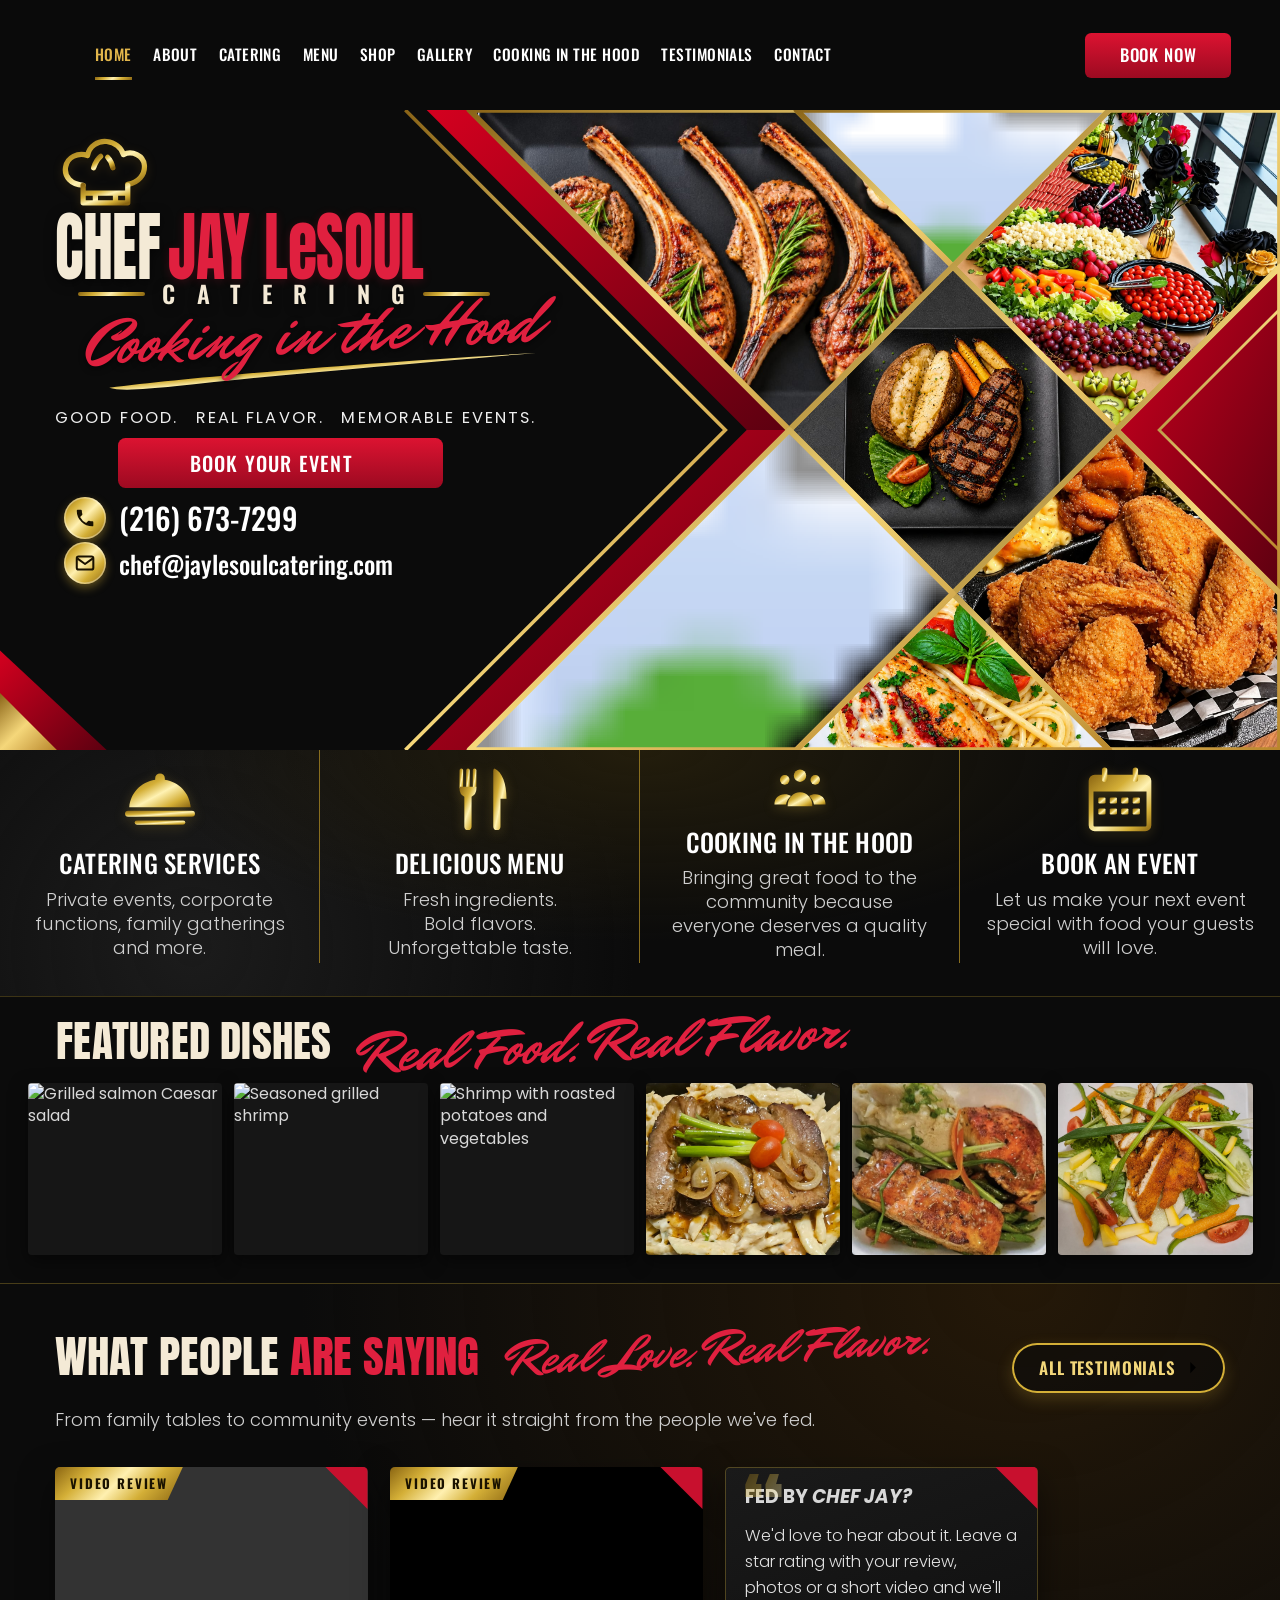
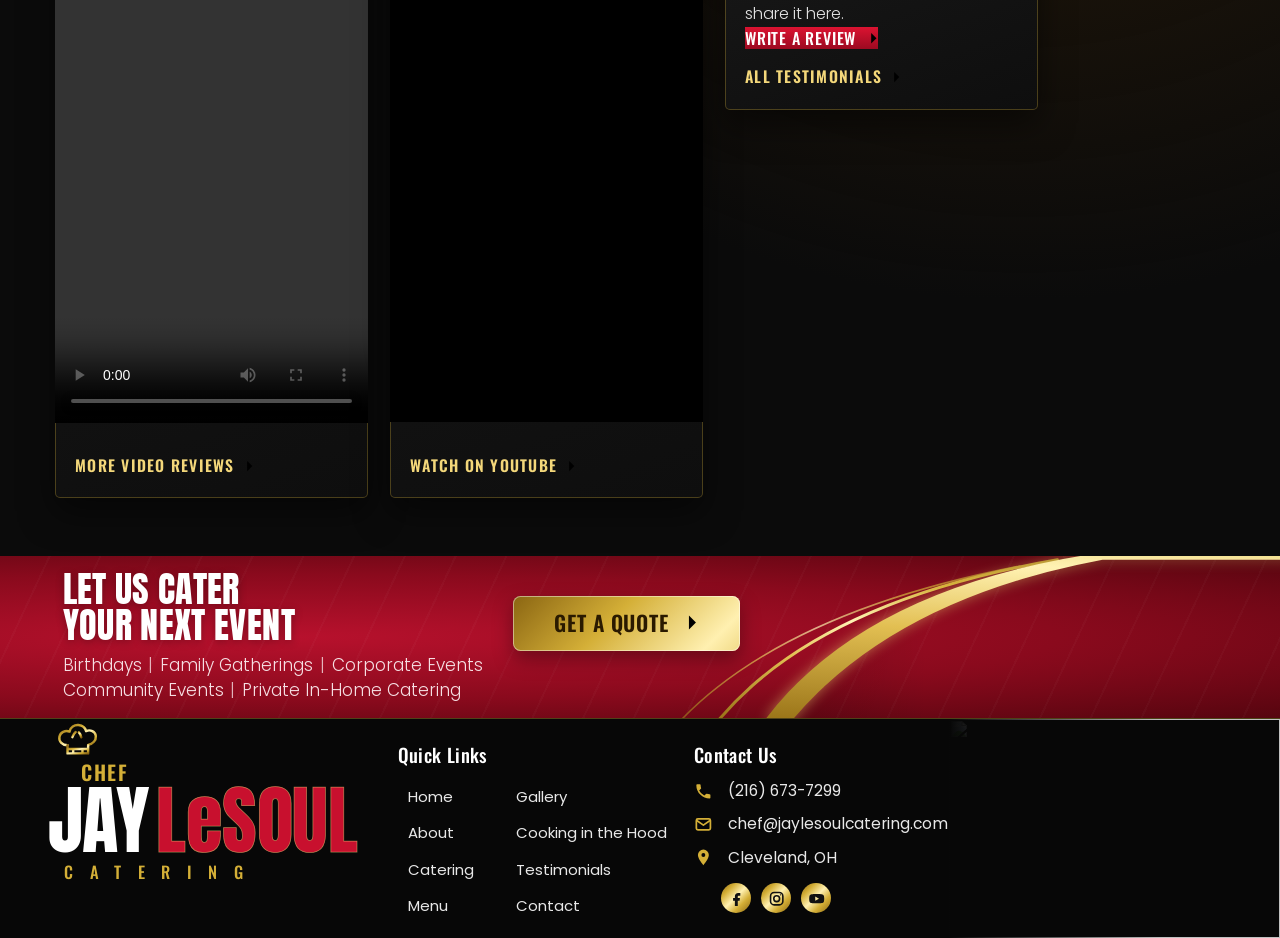
==== commit 0c9ab1e3: "Testimonials on desktop: smaller cards (4 per row on the testimonials page) Co-Authored-By: Claude O" ====
--- a/index.html
+++ b/index.html
@@ -11,7 +11,7 @@
   <link rel="preconnect" href="https://fonts.gstatic.com" crossorigin>
   <link href="https://fonts.googleapis.com/css2?family=Anton&family=Mr+Dafoe&family=Oswald:wght@400;500;600;700&family=Poppins:wght@300;400;500;600&display=swap" rel="stylesheet">
   <link rel="stylesheet" href="https://cdnjs.cloudflare.com/ajax/libs/font-awesome/7.3.1/css/all.min.css" integrity="sha512-QeR2VH+lsBE5LSAe1Q5EnTBbe7XTBubt8dG93Y7gidSgdMCr8nVqKcfKAMyN96SV8KDbZVTDXChatu5G2KQGzg==" crossorigin="anonymous" referrerpolicy="no-referrer">
-  <link rel="stylesheet" href="assets/css/style.css?v=3">
+  <link rel="stylesheet" href="assets/css/style.css?v=8">
 </head>
 <body class="page-home">
 
@@ -173,7 +173,7 @@
           <div class="t-body"><span class="t-mark" aria-hidden="true">&ldquo;</span>
             <h3>FED BY <em>CHEF JAY?</em></h3>
             <p>We'd love to hear about it. Leave a star rating with your review, photos or a short video and we'll share it here.</p>
-            <a href="/account/submit" class="btn-red">Write a Review <svg class="chev"><use href="#chev"/></svg></a>
+            <a href="/review" class="btn-red">Write a Review <svg class="chev"><use href="#chev"/></svg></a>
             <a class="t-src" href="/testimonials">All Testimonials <svg class="chev"><use href="#chev"/></svg></a>
           </div>
         </article>
--- a/assets/css/style.css
+++ b/assets/css/style.css
@@ -1016,3 +1016,36 @@
 .t-card:has(.t-media):hover{transform:none}
 /* filters can be links (testimonials page) */
 a.filter{display:inline-flex;align-items:center}
+
+/* testimonials on phones: 2 cards per row, smaller cards */
+@media (max-width:767px){
+  .t-grid,.testi-all .t-grid{grid-template-columns:repeat(2,minmax(0,1fr));gap:10px}
+  .t-card.t-cta{grid-column:1/-1}
+  .t-media.vert{max-height:none}
+  .t-kind{padding:3px 7px;font-size:8.5px}
+  .t-card::after{width:20px;height:20px}
+  .t-body{padding:10px 10px 12px}
+  .t-body p{font-size:12.5px;line-height:1.5}
+  .t-src{font-size:10.5px;gap:5px;margin-top:6px;letter-spacing:.05em}
+  .t-stars{font-size:13px}
+  .t-title{font-size:13px}
+  .t-who{gap:8px;margin-top:10px;padding-top:8px}
+  .t-av{width:30px;height:30px;font-size:13px}
+  .t-who b{font-size:11.5px}.t-who small{font-size:10.5px}
+  .t-verified{display:none}
+  .t-thumbs a{width:40px;height:40px}
+  .t-fb svg{width:46px;height:46px;padding:12px}.t-fb b{font-size:16px}.t-fb small{font-size:16px}
+}
+
+/* testimonials on desktop: smaller cards */
+@media (min-width:768px){
+  .testi-all .t-grid{grid-template-columns:repeat(4,minmax(0,1fr));gap:calc(14*var(--u))}
+  .testi:not(.testi-all) .t-grid{grid-template-columns:repeat(3,minmax(0,calc(250*var(--u))));justify-content:start}
+  .t-body{padding:calc(14*var(--u)) calc(16*var(--u)) calc(16*var(--u))}
+  .t-body p{font-size:calc(13*var(--u))}
+  .t-who{margin-top:calc(10*var(--u));padding-top:calc(10*var(--u))}
+  .t-av{width:calc(32*var(--u));height:calc(32*var(--u));font-size:calc(14*var(--u))}
+  .t-who b{font-size:calc(12.5*var(--u))}.t-who small{font-size:calc(11*var(--u))}
+}
+/* video-only cards: no empty line above the name */
+.t-body>.t-who:first-child{margin-top:0;padding-top:0;border-top:0}
